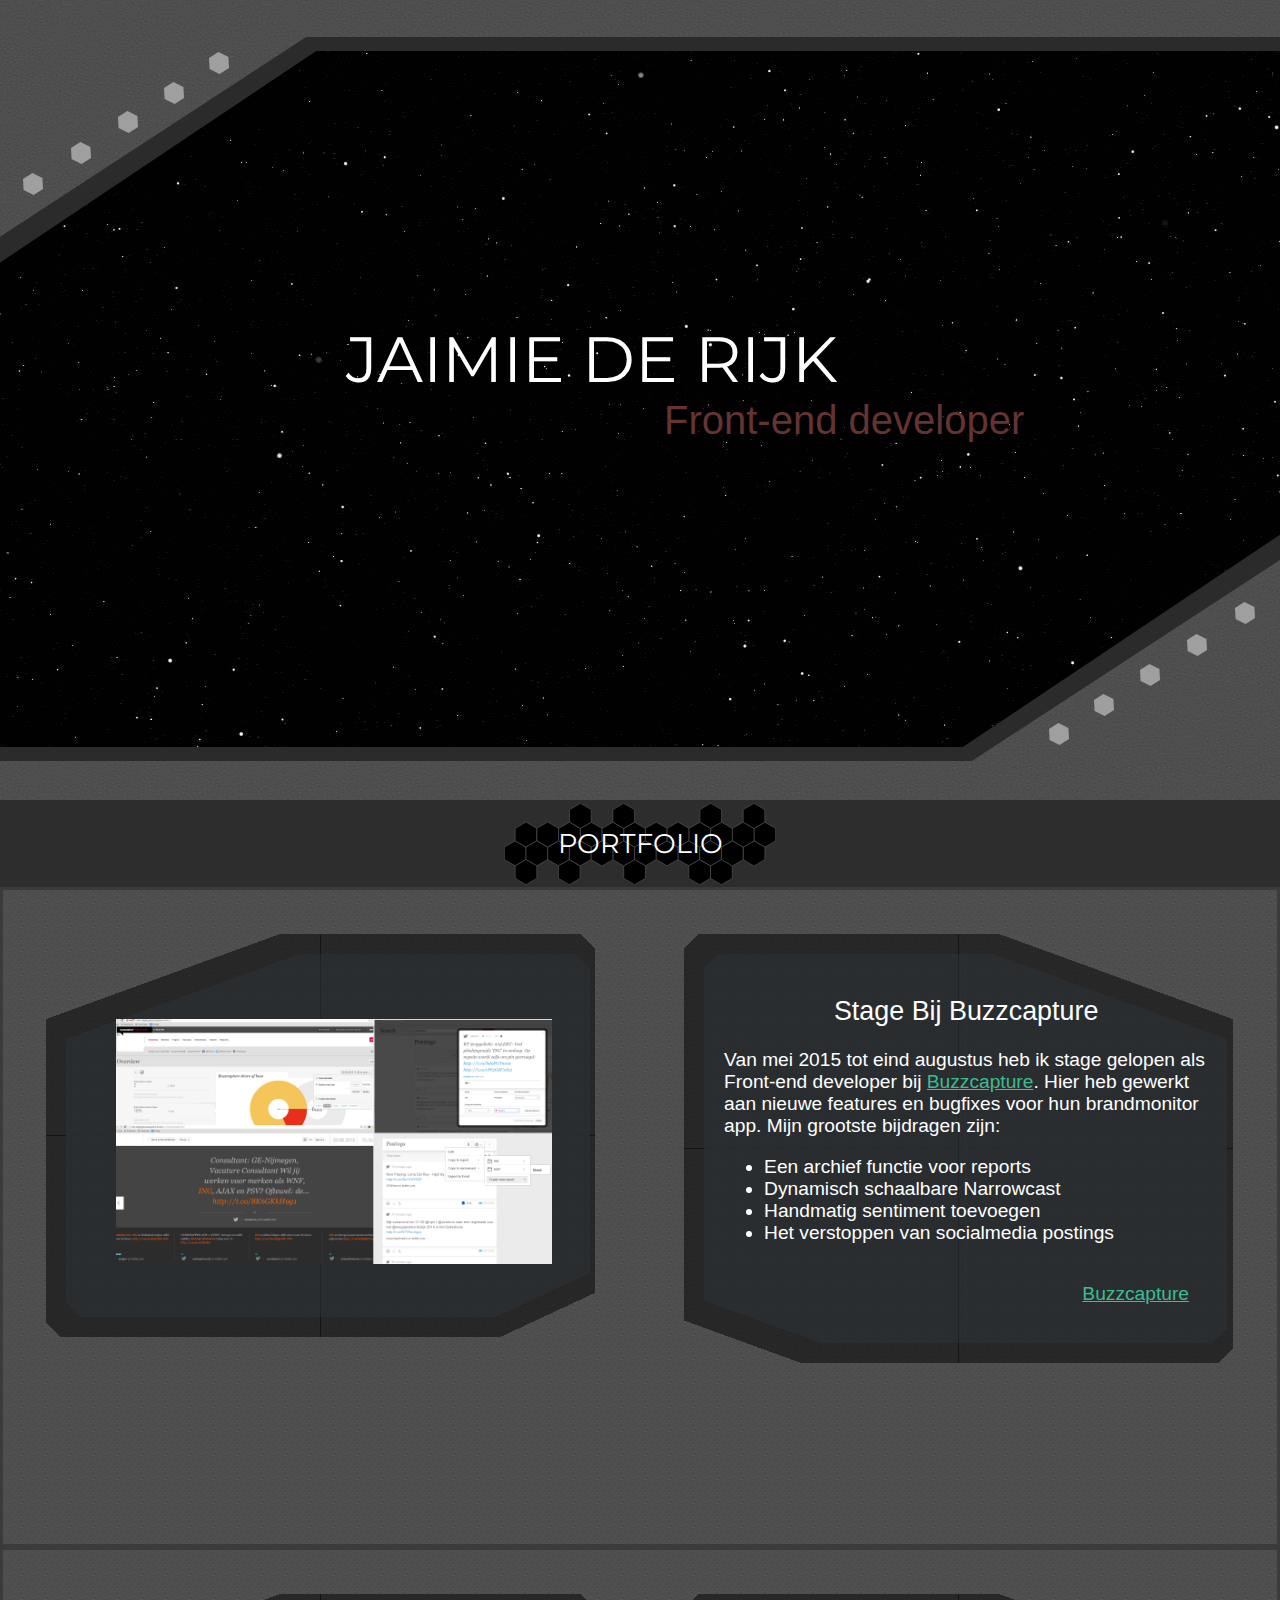
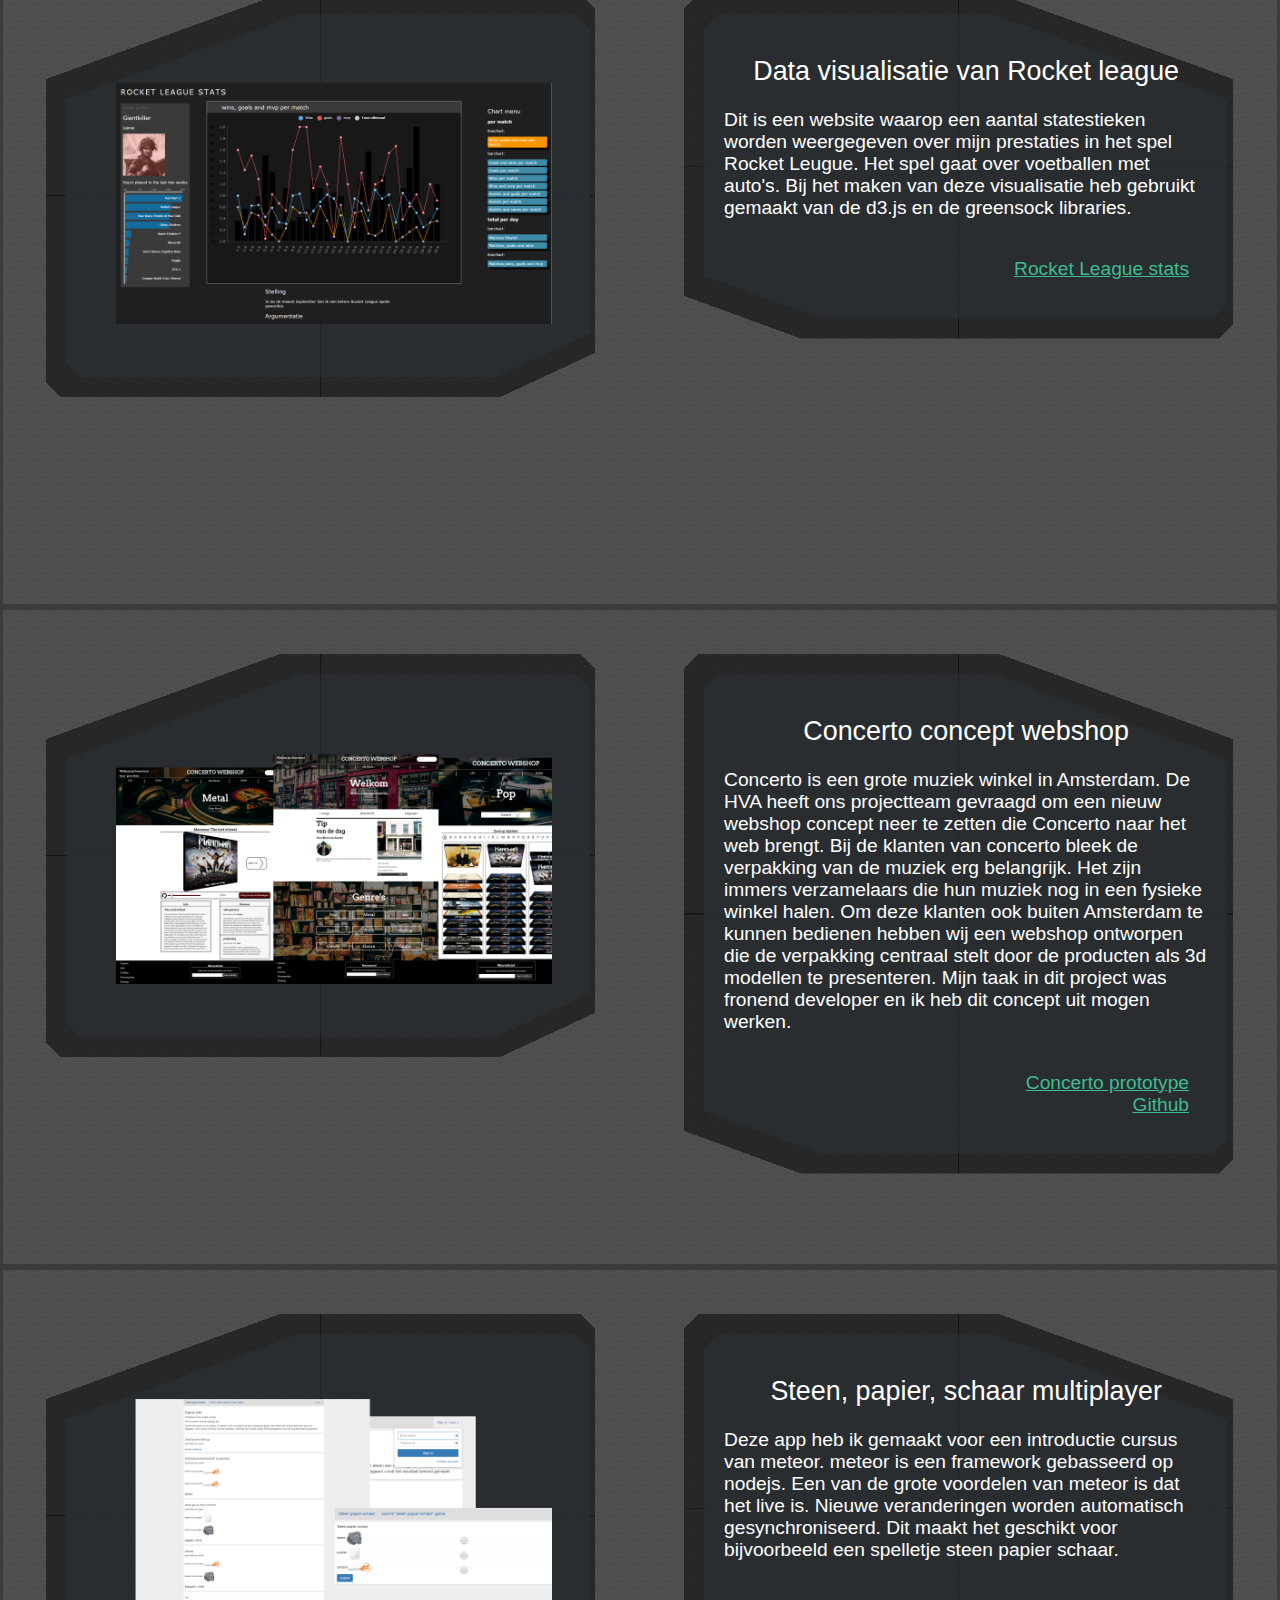
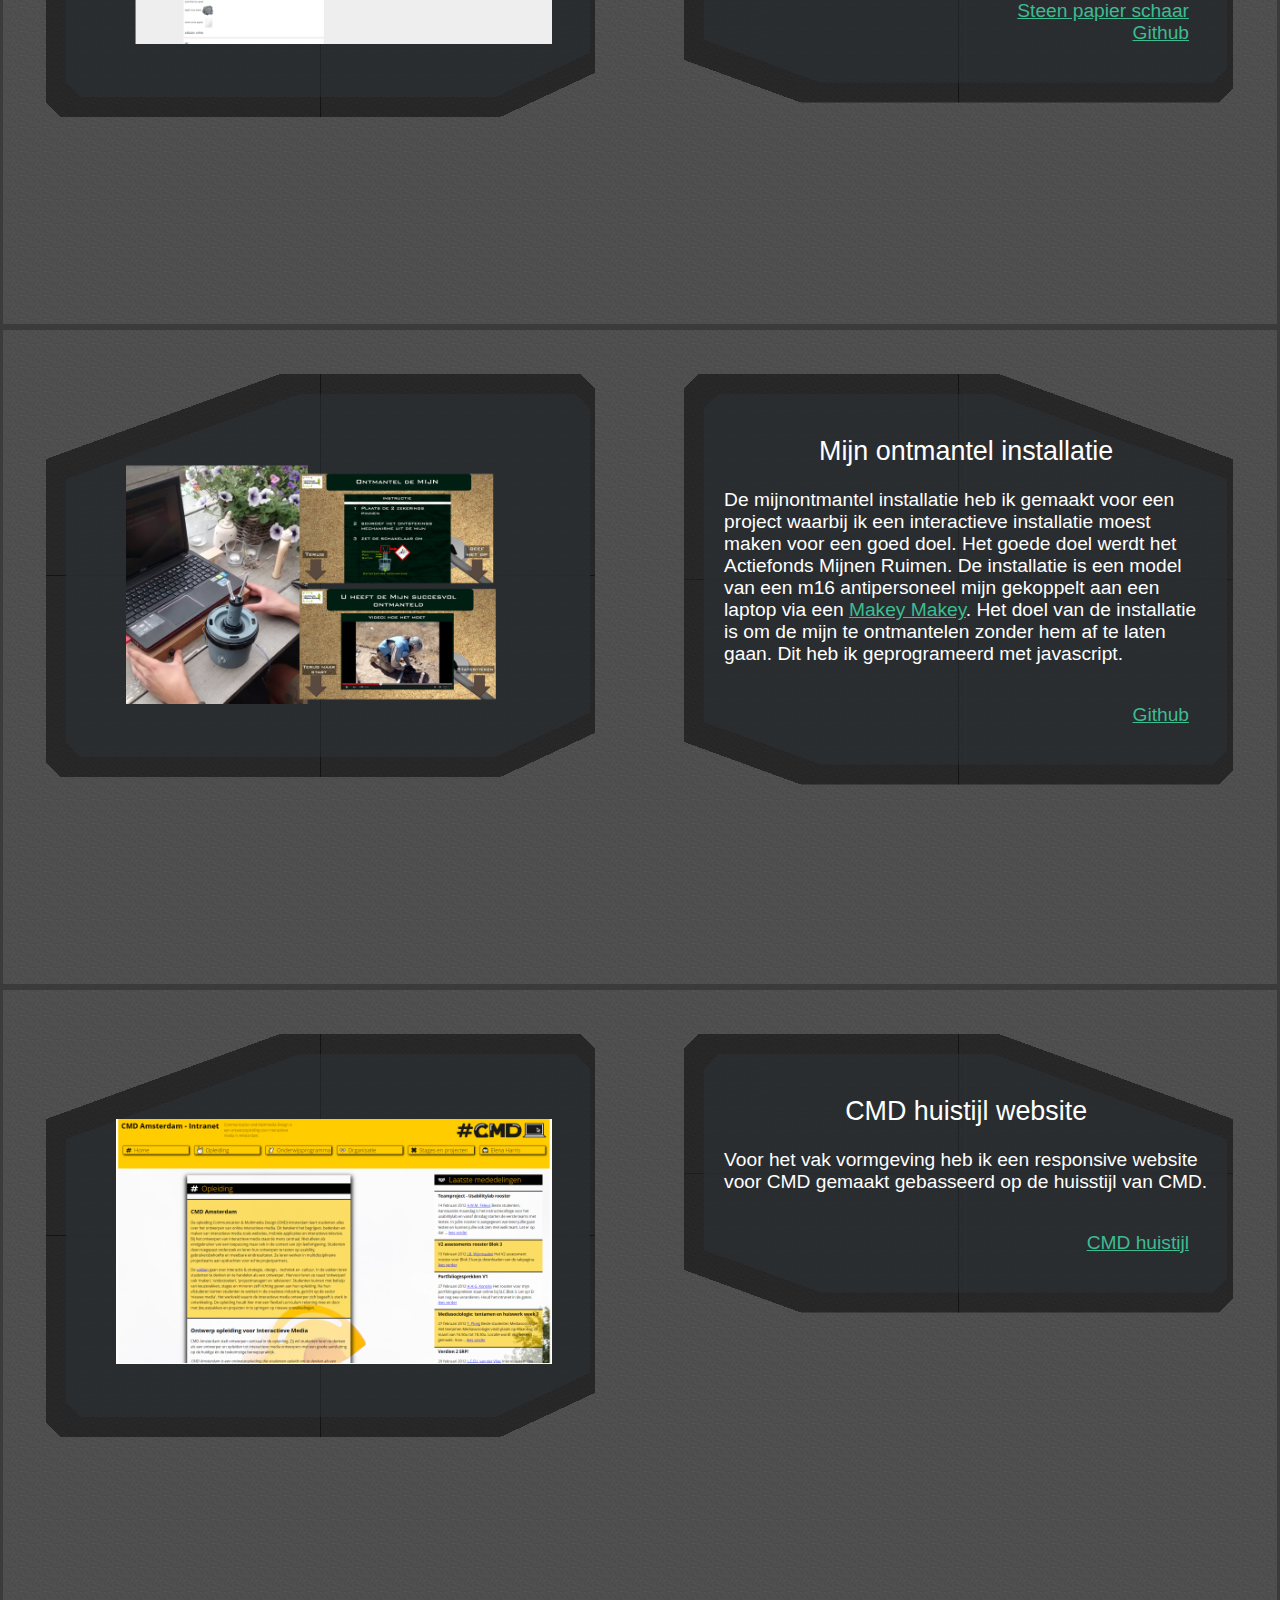
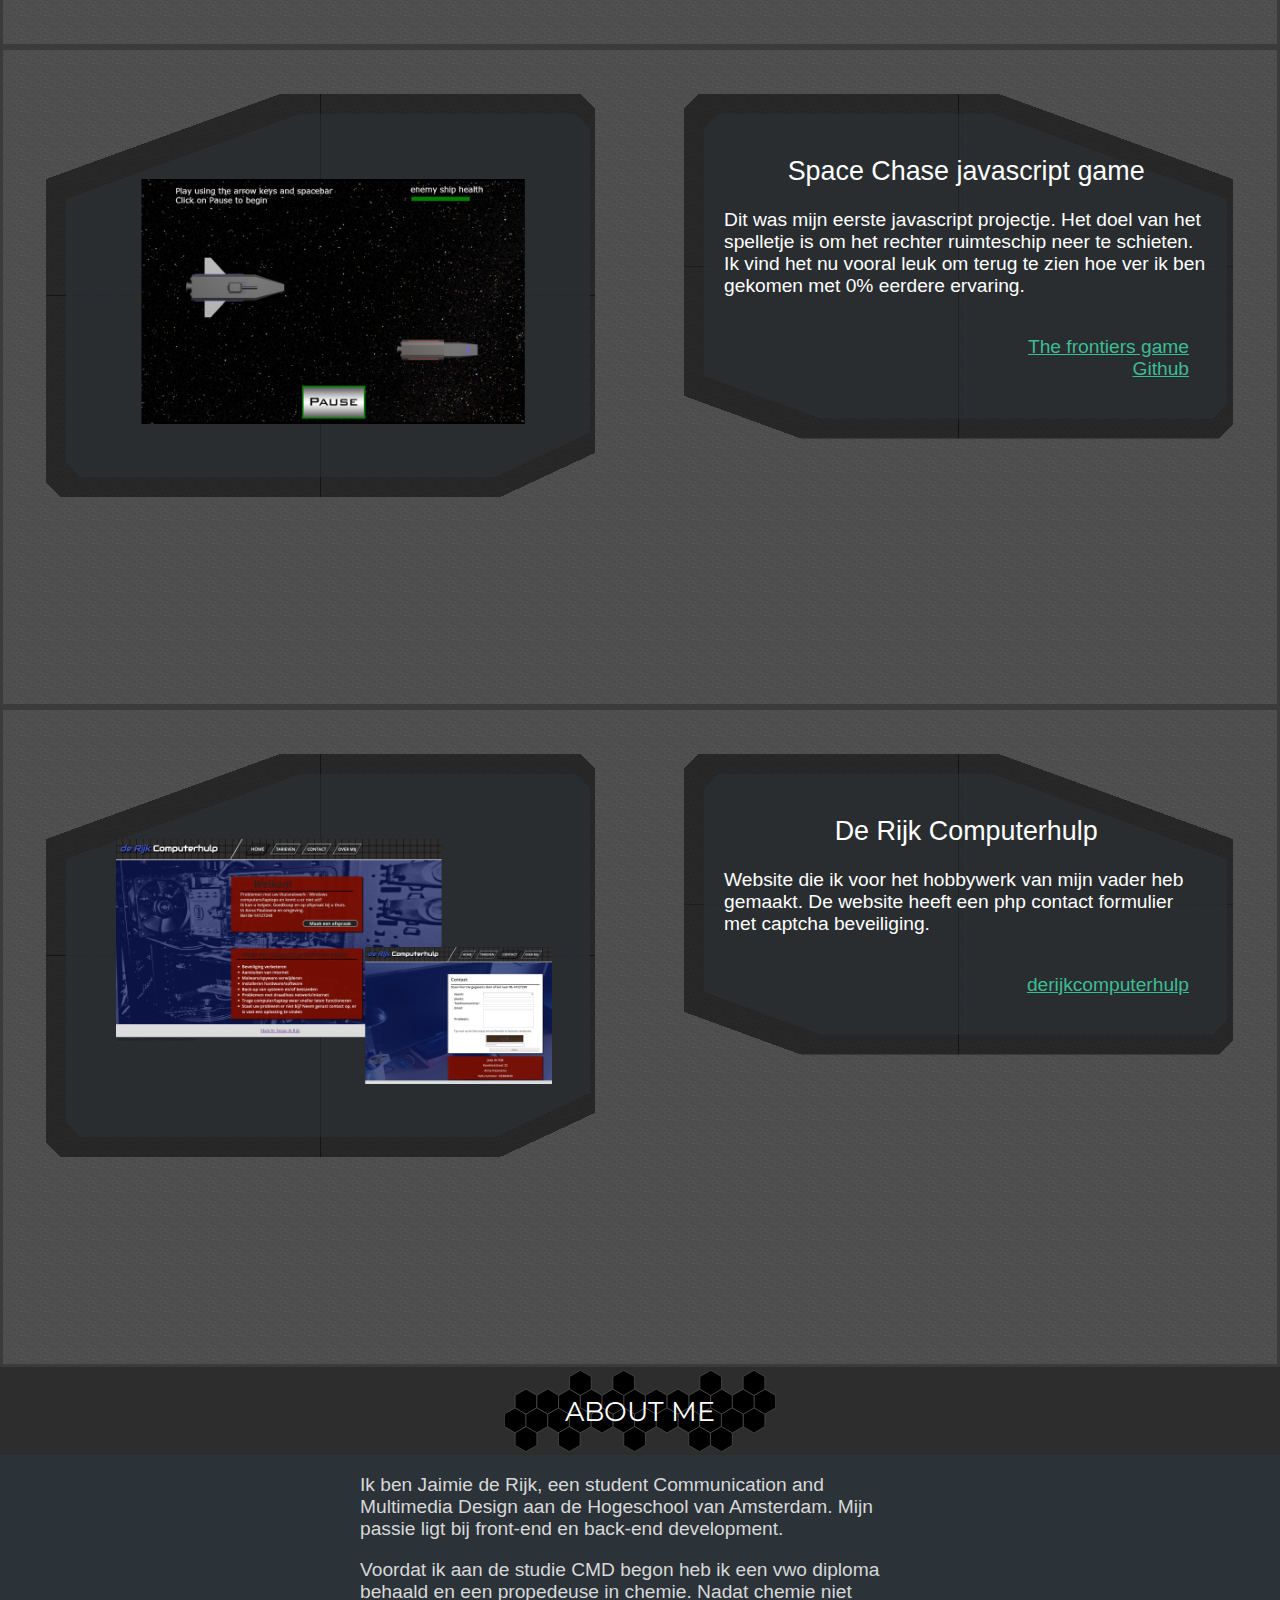
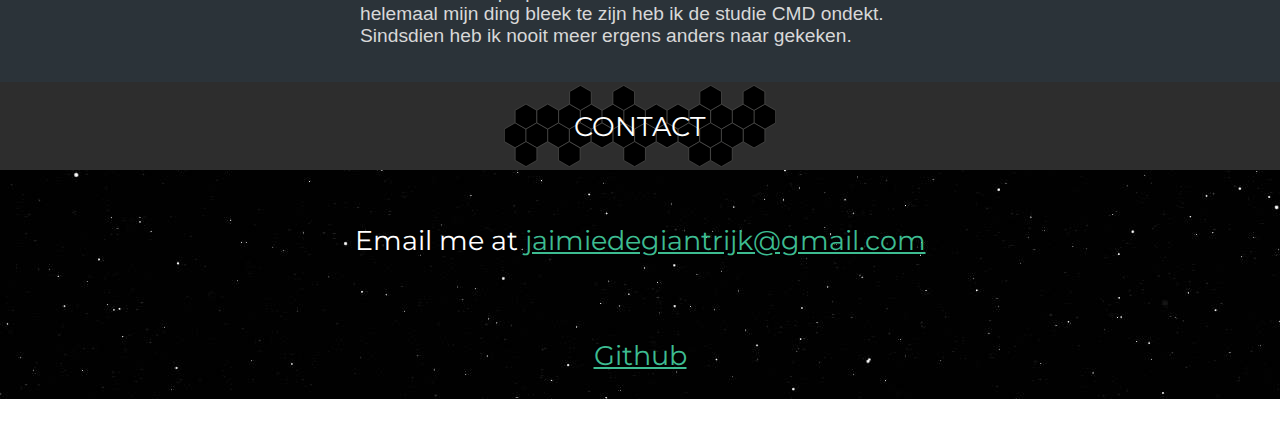
==== index.html @ 32edd690 "old stuff basis for new" ====
<!DOCTYPE html>
<html>
    <head>
        <title>Jaimie de Rijk</title>
        <meta charset="utf-8" />
        <meta name="description" content="portefolio" />
        <meta name="author" content="Jaimie de Rijk" />
        <meta name="keywords" content="portefolio, jaimie, Anna Paulowna" />
        <meta name="viewport" content="width=device-width, initial-scale=1">
        <link rel="shortcut icon" type="image/x-icon" href="images/favicon.ico">
        <link href="css/styleport.css" media="screen" rel="stylesheet" type="text/css" />
        <link rel="stylesheet" href="css/animate.min.css">
        <link href='http://fonts.googleapis.com/css?family=Montserrat:700' rel='stylesheet' type='text/css'>
    </head>

    <body>
        <main>
            <header id="nameheader">
                <div class="backgroundspace"></div>
                <nav></nav>
                <section class="animated bounceInLeft">
                    <h1 >Jaimie de Rijk</h1>
                    <h2 >Front-end developer</h2>
                </section>
                <div id="topheader">
                </div>
                <div id="bottemheader">
                </div>               
            </header>
                <section class="portfolio">
                <header><h2>PORTFOLIO</h2></header>            
                <div id="portfoliobody">
                <section>
                    <div class="imgholder">
                        <div class="img">
                            <!-- <img class="expandicon" src="images/expand.svg"> -->
                            <a href="http://www.derijkcomputerhulp.nl/buzzcapture/"><img src="images/buzzcapture.png"></a>
                        </div>
                    </div>
                    <article class="textholder">
                        <div class="projecttext">
                            <h2>Stage Bij Buzzcapture</h2>
                            <p>Van mei 2015 tot eind augustus heb ik stage gelopen als Front-end developer bij <a href="https://http://www.buzzcapture.com/en/">Buzzcapture</a>. Hier heb gewerkt aan nieuwe features en bugfixes voor hun brandmonitor app. Mijn grootste bijdragen zijn:
                            <ul>
                                <li>Een archief functie voor reports </li>
                                <li>Dynamisch schaalbare Narrowcast</li>
                                <li>Handmatig sentiment toevoegen</li>
                                <li>Het verstoppen van socialmedia postings</li>
                            </ul>                            
                            </p>
                            <div>
                            <!-- <a href="http://www.derijkcomputerhulp.nl/buzzcapture/">Concerto prototype</a></br> -->
                            <a href="https://www.buzzcapture.com/en/">Buzzcapture</a>
                            </div>
                        </div>
                    </article>
                </section>
                <section>
                    <div class="imgholder">
                        <div class="img">
                            <!-- <img class="expandicon" src="images/expand.svg"> -->
                            <a href="http://www.jaimiederijk.nl/rocketleaguestats/"><img src="images/datavis.png"></a>
                        </div>
                    </div>
                    <article class="textholder">
                        <div class="projecttext">
                            <h2>Data visualisatie van Rocket league</h2>
                            <p>Dit is een website waarop een aantal statestieken worden weergegeven over mijn prestaties in het spel Rocket Leugue. Het spel gaat over voetballen met auto's. Bij het maken van deze visualisatie heb gebruikt gemaakt van de d3.js en de greensock libraries.
                            </p>
                            <div>
                            <!-- <a href="http://www.derijkcomputerhulp.nl/buzzcapture/">Concerto prototype</a></br> -->
                            <a href="http://www.jaimiederijk.nl/rocketleaguestats/">Rocket League stats</a>
                            </div>
                        </div>
                    </article>
                </section>
                <section>
                    <div class="imgholder">
                        <div class="img">
                            <!-- <img class="expandicon" src="images/expand.svg"> -->
                            <a href="http://www.derijkcomputerhulp.nl/concerto/"><img src="images/concertodrie.png"></a>
                        </div>
                    </div>
                    <article class="textholder">
                        <div class="projecttext">
                            <h2>Concerto concept webshop</h2>
                            <p>Concerto is een grote muziek winkel in Amsterdam. De HVA heeft ons projectteam gevraagd om een nieuw webshop concept neer te zetten die Concerto naar het web brengt. Bij de klanten van concerto bleek de verpakking van de muziek erg belangrijk. Het zijn immers verzamelaars die hun muziek nog in een fysieke winkel halen. Om deze klanten ook buiten Amsterdam te kunnen bedienen hebben wij een webshop ontworpen die de verpakking centraal stelt door de producten als 3d modellen te presenteren. Mijn taak in dit project was fronend developer en ik heb dit concept uit mogen werken.                               
                            </p>
                            <div>
                            <a href="http://www.derijkcomputerhulp.nl/concerto/">Concerto prototype</a></br>
                            <a href="https://github.com/jaimiederijk/Concerto-concept-webshop">Github</a>
                            </div>
                        </div>
                    </article>                
                </section>
                <section>
                    <div class="imgholder">
                        <div class="img">
                    <!-- <img src="images/expand.svg"> -->
                            <a href="http://spsnieuw.meteor.com"><img src="images/meteor.png"></a>
                        </div>
                    </div>
                    <!-- <h2 class="animated fadeOutDown">Steen, papier, schaar multiplayer </h2> -->
                    <article class="textholder">
                        <div class="projecttext">
                            <h2>Steen, papier, schaar multiplayer </h2>
                            <p>Deze app heb ik gemaakt voor een introductie cursus van meteor. meteor is een framework gebasseerd op nodejs. Een van de grote voordelen van meteor is dat het live is. Nieuwe veranderingen worden automatisch gesynchroniseerd. Dit maakt het geschikt voor bijvoorbeeld een spelletje steen papier schaar.  </p>
                            <div>
                            <a href="http://spsnieuw.meteor.com">Steen papier schaar</a></br>
                            <a href="https://github.com/jaimiederijk/spsnieuw">Github</a>
                            </div>
                        </div>
                    </article>               
                </section>
                <section>
                    <div class="imgholder">
                        <div class="img">
                    <!-- <img src="images/expand.svg"> -->
                    <img src="images/mijnontmantel.png">
                    <!-- <h2 class="animated fadeOutDown">Mijn ontmantel installatie </h2> -->
                       </div>
                    </div>
                    <article class="textholder">
                        <div class="projecttext">
                            <h2>Mijn ontmantel installatie</h2>
                            <p>De mijnontmantel installatie heb ik gemaakt voor een project waarbij ik een interactieve installatie moest maken voor een goed doel. Het goede doel werdt het Actiefonds Mijnen Ruimen. De installatie is een model van een m16 antipersoneel mijn gekoppelt aan een laptop via een <a href="http://makeymakey.com/">Makey Makey</a>. Het doel van de installatie is om de mijn te ontmantelen zonder hem af te laten gaan. Dit heb ik geprogrameerd met javascript.</p>
                            <div>
                            <a href="https://github.com/jaimiederijk/Mine-dismantle-interactive-installation">Github</a>
                            </div>
                        </div>                       
                    </article>                
                </section>
                <section>
                    <div class="imgholder">
                        <div class="img">
                    <!-- <img src="images/expand.svg"> -->
                    <a href="http://www.jaimiederijk.nl/cmd/artikel.html"><img src="images/cmdvormgeving2.png"></a>
                       </div>
                    </div>
                    <!-- <h2 class="animated fadeOutDown">CMD huistijl website  </h2> -->
                    <article class="textholder">
                        <div class="projecttext">
                            <h2>CMD huistijl website</h2>
                            <p>Voor het vak vormgeving heb ik een responsive website voor CMD gemaakt gebasseerd op de huisstijl van CMD.</p>
                            <div>
                            <a href="http://www.jaimiederijk.nl/cmd/artikel.html">CMD huistijl</a>
                            </div>
                        </div>
                        
                    </article>
                </section>            
                <section>
                    <div class="imgholder">
                        <div class="img">
                    <!-- <img src="images/expand.svg"> -->
                     <a href="http://www.jaimiederijk.nl/thefrontier/thefrontiers.html"><img src="images/spacechaser2.png"></a>
                       </div>
                    </div>
                    <!-- <h2 class="animated fadeOutDown">Space Chase javascript game </h2> -->
                    <article class="textholder">
                        <div class="projecttext">
                            <h2>Space Chase javascript game</h2>
                            <p>Dit was mijn eerste javascript projectje. Het doel van het spelletje is om het rechter ruimteschip neer te schieten. Ik vind het nu vooral leuk om terug te zien hoe ver ik ben gekomen met 0% eerdere ervaring. </p>
                            <div>
                            <a href="http://www.jaimiederijk.nl/thefrontier/thefrontiers.html">The frontiers game</a></br>
                            <a href="https://github.com/jaimiederijk/thefrontiersgame">Github</a>
                            </div>
                        </div>
                        
                    </article>
                </section>
                <section>
                    <div class="imgholder">
                        <div class="img">
                    <!-- <img src="images/expand.svg"> -->
                    <a href="http://www.derijkcomputerhulp.nl/"><img src="images/derijkcomputerhulp.png"></a>
                       </div>
                    </div>
                    <!-- <h2 class="animated fadeOutDown">De Rijk Computerhulp</h2> -->
                    <article class="textholder">
                        <div class="projecttext">
                            <h2>De Rijk Computerhulp</h2>
                            <p>Website die ik voor het hobbywerk van mijn vader heb gemaakt. De website heeft een php contact formulier met captcha beveiliging.  </p>
                            <div>
                            <a href="http://www.derijkcomputerhulp.nl/">derijkcomputerhulp</a>
                            </div>
                        </div>
                        
                       
                        
                    </article>
                </section>
        <!--            <section>
                    <a href="#"><img src="images/gamemaker.png"></a>
                    <article>
                        <h2 class="animated fadeOutDown">Gamemaker Monkey platformer  </h2>
                        <p>Voor een korte cursus gamedesign hebben wij een platformgame gemaakt met gamemaker. De game gaat over een aapje dat een boom in moet klimmen om te ontsnappen aan de kettingzaag en de doelzoekende kogels. Het aapje springt hierbij van tak naar tak om boven in de boom naar de volgende boom te springen. De doelgroep van de game is jonge kinderen.</p>
                        
                    </article>
                </section> -->
            </div>
            </section>
            
 <!--            <section class="skills">
                <header><h2 class="animated">Front-end skills</h2></header>
                <section>
    
                    <div class="skillhexagon">
                        <svg version="1.1" id="Laag_1" xmlns="http://www.w3.org/2000/svg" xmlns:xlink="http://www.w3.org/1999/xlink" x="0px" y="0px"
                         width="408.691px" height="471.734px" viewBox="0 0 408.691 471.734" enable-background="new 0 0 408.691 471.734"
                         xml:space="preserve">
                        <polygon fill="#FFFFFF" stroke="#FFFFFF" stroke-width="4" stroke-miterlimit="10" points="406.536,352.782 204.191,469.424 
                            2.001,352.512 2.156,118.955 204.5,2.31 406.69,119.223 "/>
                        </svg>
                        <div>
                            <p>HTML</p>
                        </div>
                    </div>
                    <div class="skillhexagon">
                            <svg version="1.1" id="Laag_1" xmlns="http://www.w3.org/2000/svg" xmlns:xlink="http://www.w3.org/1999/xlink" x="0px" y="0px"
                             width="408.691px" height="471.734px" viewBox="0 0 408.691 471.734" enable-background="new 0 0 408.691 471.734"
                             xml:space="preserve">
                        <polygon fill="#FFFFFF" stroke="#FFFFFF" stroke-width="4" stroke-miterlimit="10" points="406.536,352.782 204.191,469.424 
                            2.001,352.512 2.156,118.955 204.5,2.31 406.69,119.223 "/>
                        </svg>
                        <div><p>CSS</p></div>
                    </div>
                    <div class="skillhexagon">
                        
                        <svg version="1.1" id="Laag_1" xmlns="http://www.w3.org/2000/svg" xmlns:xlink="http://www.w3.org/1999/xlink" x="0px" y="0px"
                         width="408.691px" height="471.734px" viewBox="0 0 408.691 471.734" enable-background="new 0 0 408.691 471.734"
                         xml:space="preserve">
                        <polygon fill="#FFFFFF" stroke="#FFFFFF" stroke-width="4" stroke-miterlimit="10" points="406.536,352.782 204.191,469.424 
                            2.001,352.512 2.156,118.955 204.5,2.31 406.69,119.223 "/>
                        </svg>
                        <div><p>Javascript</p></div>
                                          
                    </div>
                    <div class="skillhexagon">
                        <svg version="1.1" id="Laag_1" xmlns="http://www.w3.org/2000/svg" xmlns:xlink="http://www.w3.org/1999/xlink" x="0px" y="0px"
                            width="408.691px" height="471.734px" viewBox="0 0 408.691 471.734" enable-background="new 0 0 408.691 471.734"
                             xml:space="preserve">
                        <polygon fill="#FFFFFF" stroke="#FFFFFF" stroke-width="4" stroke-miterlimit="10" points="406.536,352.782 204.191,469.424 
                            2.001,352.512 2.156,118.955 204.5,2.31 406.69,119.223 "/>
                        </svg>
                        <div><p>Node.js</p></div>
                    </div>
                    <div class="skillhexagon">
                        <svg version="1.1" id="Laag_1" xmlns="http://www.w3.org/2000/svg" xmlns:xlink="http://www.w3.org/1999/xlink" x="0px" y="0px"
                             width="408.691px" height="471.734px" viewBox="0 0 408.691 471.734" enable-background="new 0 0 408.691 471.734"
                             xml:space="preserve">
                        <polygon fill="#FFFFFF" stroke="#FFFFFF" stroke-width="4" stroke-miterlimit="10" points="406.536,352.782 204.191,469.424 
                            2.001,352.512 2.156,118.955 204.5,2.31 406.69,119.223 "/>
                        </svg>
                        <div><p>Meteor</p></div>
                    </div>
                    <div class="skillhexagon">
                        <svg version="1.1" id="Laag_1" xmlns="http://www.w3.org/2000/svg" xmlns:xlink="http://www.w3.org/1999/xlink" x="0px" y="0px"
                             width="408.691px" height="471.734px" viewBox="0 0 408.691 471.734" enable-background="new 0 0 408.691 471.734"
                             xml:space="preserve">
                        <polygon fill="#FFFFFF" stroke="#FFFFFF" stroke-width="4" stroke-miterlimit="10" points="406.536,352.782 204.191,469.424 
                            2.001,352.512 2.156,118.955 204.5,2.31 406.69,119.223 "/>
                        </svg>
                        <div><p>PHP</p></div>
                    </div>
                </section> -->
<!-- 
            </section> -->

            <section class="aboutme">
                <header><h2>About me</h2></header>
                <article><p>Ik ben Jaimie de Rijk, een student Communication and Multimedia Design aan de Hogeschool van Amsterdam. Mijn passie ligt bij front-end en back-end development.  </p>
                    <p>Voordat ik aan de studie CMD begon heb ik een vwo diploma behaald en een propedeuse in chemie. Nadat chemie niet helemaal mijn ding bleek te zijn heb ik de studie CMD ondekt. Sindsdien heb ik nooit meer ergens anders naar gekeken.  </p></article>
            </section>
            <footer>
                <header><h2>Contact</h2></header>
                <p>Email me at <a href="mailto:jaimiedegiantrijk@gmail.com">jaimiedegiantrijk@gmail.com</a></p>
                <p><a href="https://github.com/jaimiederijk">Github</a></p>
            </footer>
            
        </main>
        <script type="text/javascript" src="javascript/javascript.js"></script>     
    </body>
</html>
---- css/styleport.css ----
@-webkit-keyframes animatedBackground {
	from {
		background-position: 0 0;
	}
	to { 
		background-position: 100% 0;
	}
}
@-moz-keyframes animatedBackground {
	from {
		background-position: 0 0;
	}
	to { 
		background-position: 100% 0;
	}
}
@keyframes animatedBackground {
	from {
		background-position: 0 0;
	}
	to { 
		background-position: 100% 0;
	}
}
.backgroundspace {
	width: 100%; 
	height: 800px; 
	background-image: url("../images/space3.jpg");
	background-position: 0px 0px;
	background-repeat: repeat-x;
	transition:1s;
    -webkit-animation-name: animatedBackground;
    -moz-animation-name: animatedBackground;
    animation-name: animatedBackground;
	-webkit-animation-duration: 50s;
	-moz-animation-duration: 50s;
	animation-duration: 50s;
	-webkit-animation-timing-function: linear;
	-moz-animation-timing-function: linear;
	-animation-timing-function: linear;
	-webkit-animation-iteration-count: infinite;
	-moz-animation-iteration-count: infinite;
	-animation-iteration-count: infinite;
}
.about .backgroundspace {
	height: 300px;
}
#topheader , #bottemheader {	
	position: absolute;
    height: 349px;
    width: 500%;
    background-repeat: no-repeat;
}
#topheader {
	background-image: url("../images/backgroundheaderwall.png");
 	top: 0;
}
#bottemheader {
	background-image: url("../images/backgroundbottemwall.png");
}
header {
	overflow: hidden;
	position: relative;
}
body {
/*	background-image: url("../images/hexagon2.svg");
	background-size: 50px ;
	background-color: #746D6D;	*/
	margin: 0;
	font-family: "Helvetica Neue",Helvetica,Arial,sans-serif;
	max-width: 2560px;
}
body>section {
	
}
header h1, h2{
	font-family: "Helvetica Neue" ,Helvetica,Ariel,sans-serif;
	font-weight: normal;
	font-size: 2.6em;
}
header section {
	position: absolute;
	
	left: 45%;
	top: 40%;
}
header h1 {
	
	color: rgb(255,255,255);
	
	font-family: 'Montserrat', sans-serif;
	font-size: 4em;
	margin:0 auto;
	margin-left: -3.6em;
	text-transform: uppercase;

}

 header section h2 {
	
	display: block;
	
	font-size: 2.5em;
	margin-top: 0;
	margin-left: 2.2em;
	
	color: rgb(100, 51, 51);


}
section header,footer header {
	/*background-image: url("../images/hexagon2.svg");*/
	background-position: 0% 15%;
	background-size: 8em ;
	background-color: rgb(45, 45, 45);
}
section header h2,footer h2{
	text-align: center;
	font-family: 'Montserrat', sans-serif;
	text-transform: uppercase;
	color: rgb(255,255,255);

	background-image: url("../images/hexagon4.svg");
	background-size: 10em ;
	background-position: center;
	background-repeat: no-repeat;
	margin: 0 auto;
	padding: 1em;

}

.skills {
	clear: both;
	background-color: #2b3339;
	max-height: 1000px;
    transition: max-height 1s ease-in;
	
}
.skills div {
	
}
.skills div img{
	width: 90%;
	margin: 5%;
}
.skills div svg{

}
.skills section {
	position: relative;
}
.skills section div p {
	position: relative;
	top: -50%;
	margin: 0;
	text-align: center;
	font-size: 2em;
	color: white;
	text-shadow: 2px 2px 2px #000000;
	/*margin-top: -0.75em;*/	

}
.skills section p:nth-of-type(1) {
	/*margin-left: -43.5px;*/
}
.skills section p:nth-of-type(2) {
	/*margin-left: -32.89px;*/
}
.skills section p:nth-of-type(3) {
	/*margin-left: -72.02px;*/
}
.skills section p:nth-of-type(4) {
	/*margin-left: -54.25px;*/
}
.skills section p:nth-of-type(5) {
	/*margin-left: -49.797px;*/
}
.skills section p:nth-of-type(6) {
	/*margin-left: -32.8985px;*/
}
.skillhexagon {
	text-align: center;
	position: relative;
	
	width: 16.66666%;
	min-width: 10em;
	margin: 0em auto;
	float: left;
	background-color: #2b3339;
/*	background-image: url("../images/hexagon.svg");
	background-size: 100%;
	background-repeat: no-repeat;*/
}
.skillhexagon svg {
	width: 90%;
	margin: 5%;
	height: 100%;
	transition:1s;
	margin-top: 2em ;
	margin-bottom: 2em;
}
.skillhexagon svg polygon {
	
	transition: fill 2s ease;
}
.skillhexagon div {
	width: 100%;
	position: absolute;
	top: 45%;

	text-align: center;
}
.skillhexpause {
	font-size: 2em;
	font-family: 'Montserrat', sans-serif;
	display: block;
	width: 7em;
	text-align: center;
	
	padding: 1em;
	color: white;
	/*background-color:black;*/
	background-image: url("../images/button.png");
	/*background-position: 0% 15%;*/
	background-size: 100% ;
	background-repeat: no-repeat;
	transition:1s;
}
main {
	background-image: url("../images/space3.jpg");
	

}
#portfoliobody{
	background-image: url("../images/hullbackground.png");
}
.portfolio {
	clear: both;
}
.portfolio .img{
	width: 95%;
    background-color: rgba(8,19,240,0.5);

    padding: 20px;

	background:
        -moz-linear-gradient(45deg,  transparent 10px,  rgba(8,19,240,0.5) 10px),
        -moz-linear-gradient(135deg, transparent 10px,  rgba(8,19,240,0.5) 10px),
        -moz-linear-gradient(225deg, transparent 10px,  rgba(8,19,240,0.5) 10px),
        -moz-linear-gradient(315deg, transparent 10px,  rgba(8,19,240,0.5) 10px);
    background:
        -o-linear-gradient(45deg,  transparent 10px,  rgba(8,19,240,0.5) 10px),
        -o-linear-gradient(135deg, transparent 10px,  rgba(8,19,240,0.5) 10px),
        -o-linear-gradient(225deg, transparent 10px,  rgba(8,19,240,0.5) 10px),
        -o-linear-gradient(315deg, transparent 10px, rgba(8,19,240,0.5) 10px);
    background:
        -webkit-linear-gradient(45deg,  transparent 10px,  rgba(43,51,57,0.5) 10px),
        -webkit-linear-gradient(115deg, transparent 40px,  rgba(43,51,57,0.5) 10px),
        -webkit-linear-gradient(225deg, transparent 10px,  rgba(43,51,57,0.5) 10px),
        -webkit-linear-gradient(290deg, transparent 80px,  rgba(43,51,57,0.5) 10px);

    background-position: 0% 99.6% , 99.7% 99.6%, 99.7% 0%, 0% 0%;
    -moz-background-size: 50% 50%;
    -webkit-background-size: 50% 50%;
    background-size: 50% 50%;
    background-repeat: no-repeat;
    /*background-image: url("../images/plus.png");*/
}
.portfolio .imgholder {
	float: left;
	width: 40%;
	margin: 3.4%;
    background-color: rgba(8,19,240,0.5);
    padding: 20px;

	background:
        -moz-linear-gradient(45deg,  transparent 10px,  rgba(8,19,240,0.5) 10px),
        -moz-linear-gradient(135deg, transparent 10px,  rgba(8,19,240,0.5) 10px),
        -moz-linear-gradient(225deg, transparent 10px,  rgba(8,19,240,0.5) 10px),
        -moz-linear-gradient(315deg, transparent 10px,  rgba(8,19,240,0.5) 10px);
    background:
        -o-linear-gradient(45deg,  transparent 10px,  rgba(8,19,240,0.5) 10px),
        -o-linear-gradient(135deg, transparent 10px,  rgba(8,19,240,0.5) 10px),
        -o-linear-gradient(225deg, transparent 10px,  rgba(8,19,240,0.5) 10px),
        -o-linear-gradient(315deg, transparent 10px, rgba(8,19,240,0.5) 10px);
    background:
        -webkit-linear-gradient(45deg,  transparent 10px,  rgba(0,0,0,0.5) 10px),
        -webkit-linear-gradient(115deg, transparent 40px,  rgba(0,0,0,0.5) 10px),
        -webkit-linear-gradient(225deg, transparent 10px,  rgba(0,0,0,0.5) 10px),
        -webkit-linear-gradient(290deg, transparent 80px,  rgba(0,0,0,0.5) 10px);

    background-position: 0% 99.6% , 99.7% 99.6%, 99.7% 0%, 0% 0%;
    -moz-background-size: 50% 50%;
    -webkit-background-size: 50% 50%;
    background-size: 50% 50%;
    background-repeat: no-repeat;

}
.portfolio img{
	width: 90%;
    margin: 45px 0px 30px 30px;
}
.portfolio .expandicon {
	width: 5%;
}
.portfolio .textholder {
	float: right;
	margin: 3.4%;
		width: 40%;
    background-color: rgba(8,19,240,0.5);
    padding: 20px;

	background:
        -moz-linear-gradient(45deg,  transparent 10px,  rgba(8,19,240,0.5) 10px),
        -moz-linear-gradient(135deg, transparent 10px,  rgba(8,19,240,0.5) 10px),
        -moz-linear-gradient(225deg, transparent 10px,  rgba(8,19,240,0.5) 10px),
        -moz-linear-gradient(315deg, transparent 10px,  rgba(8,19,240,0.5) 10px);
    background:
        -o-linear-gradient(45deg,  transparent 10px,  rgba(8,19,240,0.5) 10px),
        -o-linear-gradient(135deg, transparent 10px,  rgba(8,19,240,0.5) 10px),
        -o-linear-gradient(225deg, transparent 10px,  rgba(8,19,240,0.5) 10px),
        -o-linear-gradient(315deg, transparent 10px, rgba(8,19,240,0.5) 10px);
    background:
        -webkit-linear-gradient(70deg,  transparent 40px,  rgba(0,0,0,0.5) 10px),
        -webkit-linear-gradient(135deg, transparent 10px,  rgba(0,0,0,0.5) 10px),
        -webkit-linear-gradient(250deg, transparent 80px,  rgba(0,0,0,0.5) 10px),
        -webkit-linear-gradient(315deg, transparent 10px,  rgba(0,0,0,0.5) 10px);

    background-position: 0% 99.6% , 99.7% 99.6%, 99.7% 0%, 0% 0%;
    -moz-background-size: 50% 50%;
    -webkit-background-size: 50% 50%;
    background-size: 50% 50%;
    background-repeat: no-repeat;
}
.portfolio .projecttext {
		width: 95%;
    background-color: rgba(8,19,240,0.5);

    padding: 20px;

	background:
        -moz-linear-gradient(45deg,  transparent 10px,  rgba(8,19,240,0.5) 10px),
        -moz-linear-gradient(135deg, transparent 10px,  rgba(8,19,240,0.5) 10px),
        -moz-linear-gradient(225deg, transparent 10px,  rgba(8,19,240,0.5) 10px),
        -moz-linear-gradient(315deg, transparent 10px,  rgba(8,19,240,0.5) 10px);
    background:
        -o-linear-gradient(45deg,  transparent 10px,  rgba(8,19,240,0.5) 10px),
        -o-linear-gradient(135deg, transparent 10px,  rgba(8,19,240,0.5) 10px),
        -o-linear-gradient(225deg, transparent 10px,  rgba(8,19,240,0.5) 10px),
        -o-linear-gradient(315deg, transparent 10px, rgba(8,19,240,0.5) 10px);
    background:
        -webkit-linear-gradient(70deg,  transparent 40px,  rgba(43,51,57,0.5) 10px),
        -webkit-linear-gradient(135deg, transparent 10px,  rgba(43,51,57,0.5) 10px),
        -webkit-linear-gradient(250deg, transparent 80px,  rgba(43,51,57,0.5) 10px),
        -webkit-linear-gradient(315deg, transparent 10px,  rgba(43,51,57,0.5) 10px);

    background-position: 0% 99.6% , 99.7% 99.6%, 99.7% 0%, 0% 0%;
    -moz-background-size: 50% 50%;
    -webkit-background-size: 50% 50%;
    background-size: 50% 50%;
    background-repeat: no-repeat;
}
.portfolio section {
	clear: both;
	height: 660px;
	  box-sizing:border-box;
  -moz-box-sizing:border-box;
  -webkit-box-sizing:border-box;
	position: relative;
	transition:1s;
	border: 3px solid rgb(59, 59, 60);
}
.projecttext div{
	text-align: right;
}
/*.portfolio>section:nth-of-type(2n){
	float: right;
}
.portfolio>section:nth-of-type(1),section section:nth-of-type(4){
	background-color: rgba(184,173,149,0.3);	
}
.portfolio> section:nth-of-type(2),section section:nth-of-type(5){
	background-color: rgba(89,86,96,0.3);	
}
.portfolio> section:nth-of-type(3), section section:nth-of-type(6){
	background-color: rgba(100, 51, 51,0.3);	
}
.portfolio> section img {
	width: 90%;
	margin: 5% 5% 0 5% ;
}
.portfolio>section img:first-of-type {
	position: absolute;
	width: 5%;
	right: 1%;
	top: 1%;
	margin:0 ;
}
.portfolio section > h2 {
	position: absolute;
	top: 25%;
	left: 15%;
	
	padding: 1.5em 0;
	background-image: url("../images/hexagon5.svg");
	/*background-position: 0% 15%;*/
	background-size: 12em ;
	background-repeat: no-repeat;
	background-position: center;
	background-color: rgb(99, 50, 50);
	opacity: 0.9;
	color: rgb(255,255,255);
	text-shadow: 2px 2px 2px rgb(0,0,0);
	width: 70%;
	text-align: center;
	font-family: 'Montserrat', sans-serif;
}*/
.portfolio .growsection {
	width: 100%;
	
}
.portfolio article {
	color: white;
	background-color: #2b3339;
	font-size: 1.2em;
	width: 100%;
	
	

}
.portfolio article div {

	max-width: 35em;
	margin: 0 auto;

}
.portfolio article h2 {
	font-size: 1.4em;
	text-align: center;
}
.portfolio article a{
	/*margin: 1em;*/
	color: #3dbc91;
}
.portfolio article div {
	padding: 1em;
}
.aboutme {
	background-color: #2b3339;
	
	clear: both;
	max-height: 700px;
    transition: max-height 1s ease-in;
}
.aboutme header {
	clear: both;
}
.aboutme article {
	width: 35em;
	margin: 0 auto;
	padding-bottom: 1em;
}
.aboutme article p {
	color: rgb(216,216,216);
	font-size: 1.5em;
}


footer p {
	text-align: center;
	font-size: 1.7em;
	font-family: 'Montserrat', sans-serif;
	padding: 1em;
	color: white;
}
footer a {
	color: #3dbc91;
}
.skillcollapse {	
	max-height: 0;
    transition: max-height 1s ease-out;
    overflow: hidden;
}
.hidden {
	display: none;
}
@media (max-width: 1440px) {

	.portfolio>section {
	 	width: 50%;
	 }
	.skillhexagon {
		width: 33.3333333%;

	}
	.skillhexagon svg {
		width: 60%;
		margin: 0 20%;
	}
	.portfolio section > h2 {
		top: 10%;
		font-size: 1.7em;
	}
	section header h2,footer h2,.skills section div p{
		font-size: 1.7em;
	}
	.aboutme article p,.portfolio article {
		font-size: 1.2em;
	}
}
@media (max-width: 900px) {
	.backgroundspace {
		-webkit-animation-name: none;
	}
	.portfolio>section {
	 	width: 100%;
	 }
	.skillhexagon svg {
		width: 80%;
		margin: 0 10%;
	}
	.portfolio section > h2 {
		top: 15%;

	}
}
@media (max-width: 750px) {
	.skillhexagon svg {
		width: 90%;
		margin: 0 5%;
	}
	.portfolio section > h2 {
		top: 10%;
	}

}
@media (max-width: 600px) {
	.portfolio>section {
	 	width: 100%;
	 }
	 .aboutme article {
	 	width: 90%;
	 }
	.skillhexagon div {
 		top: 40%;
	}
	 footer p {
	 	font-size: 1em;
	 }
	 header section {
	 	
	 	left:5%;
	 }
	 header h1 {
	 	font-size: 3em;
	 	margin: 0;
	 }
	 header section h2 {
	 	font-size: 2em;
	 }
	 .backgroundspace {
	 	height: 400px;
	 }
	 section header h2,footer h2,.skills section div p{
		font-size: 1.5em;
	}
	.aboutme article p,.portfolio article {
		font-size: 1.2em;
	}
}
@media (max-width: 500px) {
	.skillhexagon {
		width: 50%;		
	}
	.aboutme {
		max-height: 1000px;  
	}
}
@media (max-width: 400px) {
	section header h2,footer h2,.skills section div p{
		font-size: 1.2em;
	}
	.aboutme article p,.portfolio article {
		font-size: 1em;
	}
}
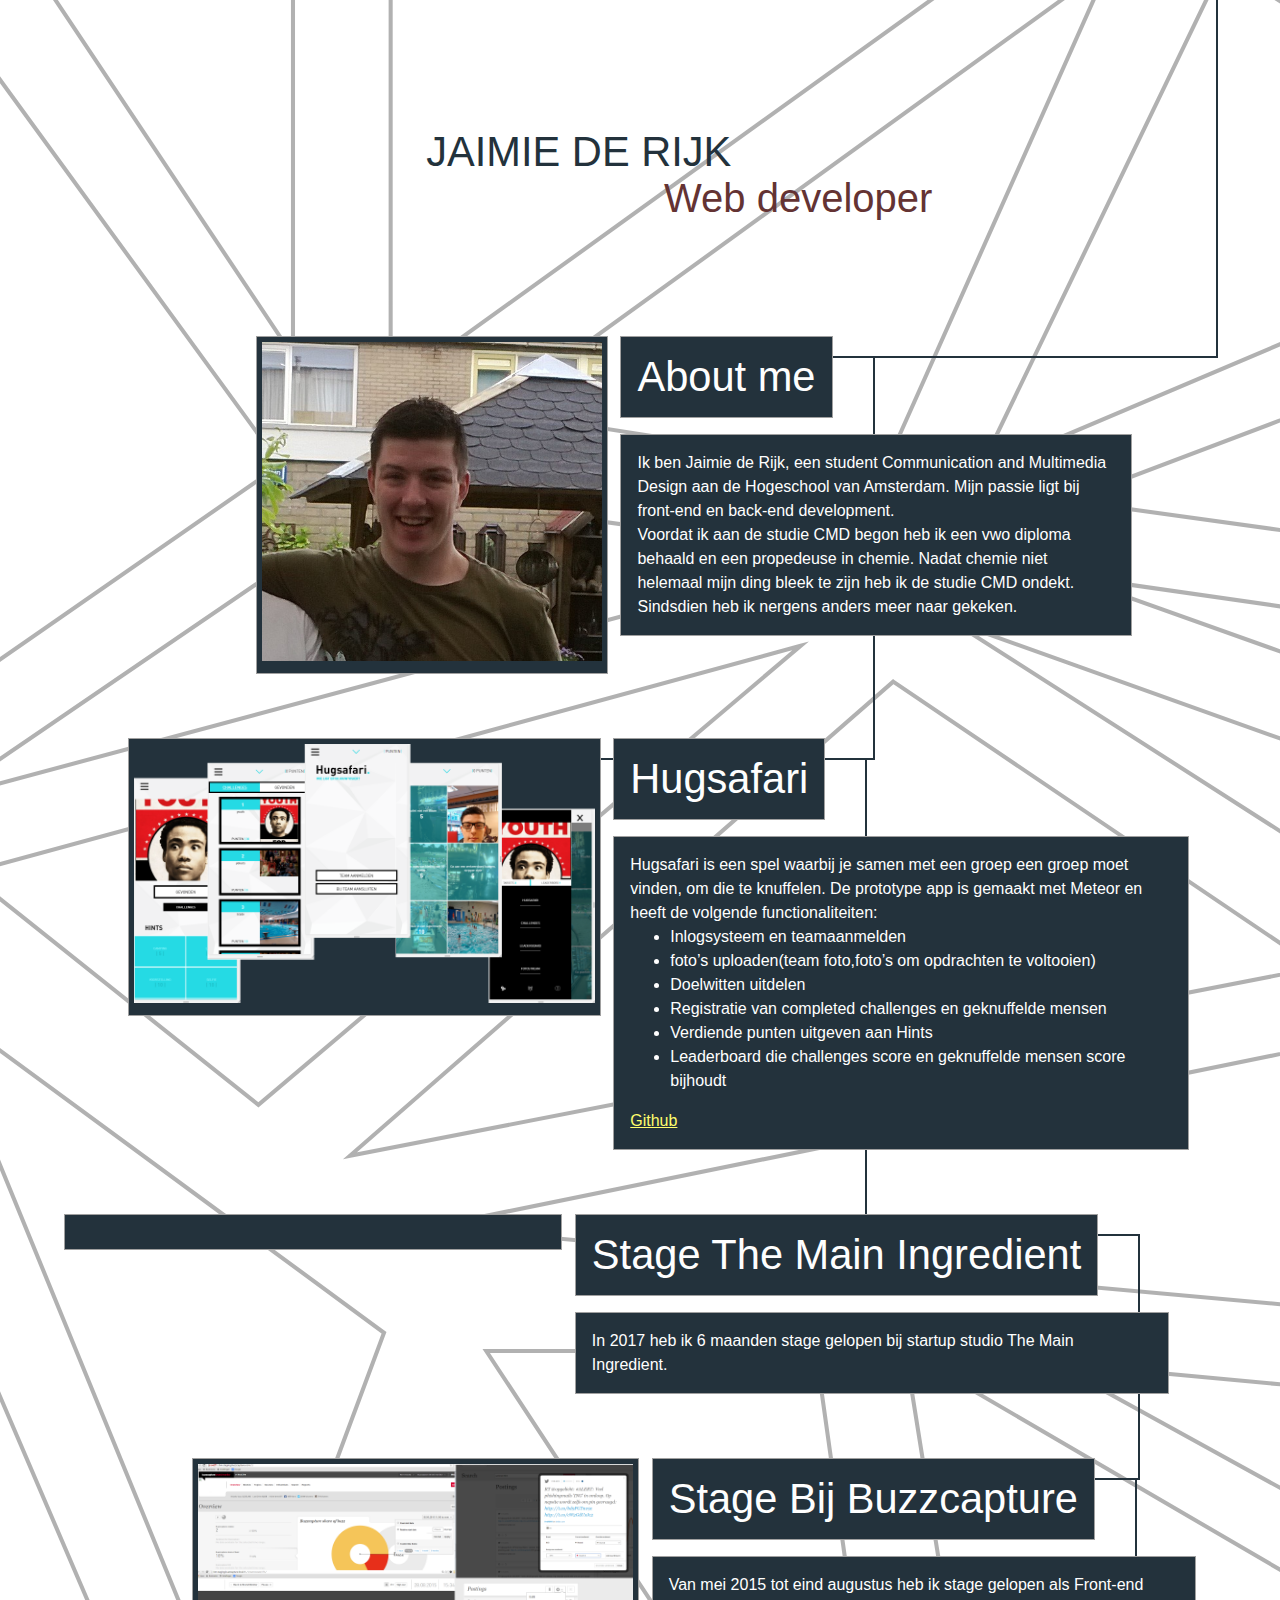
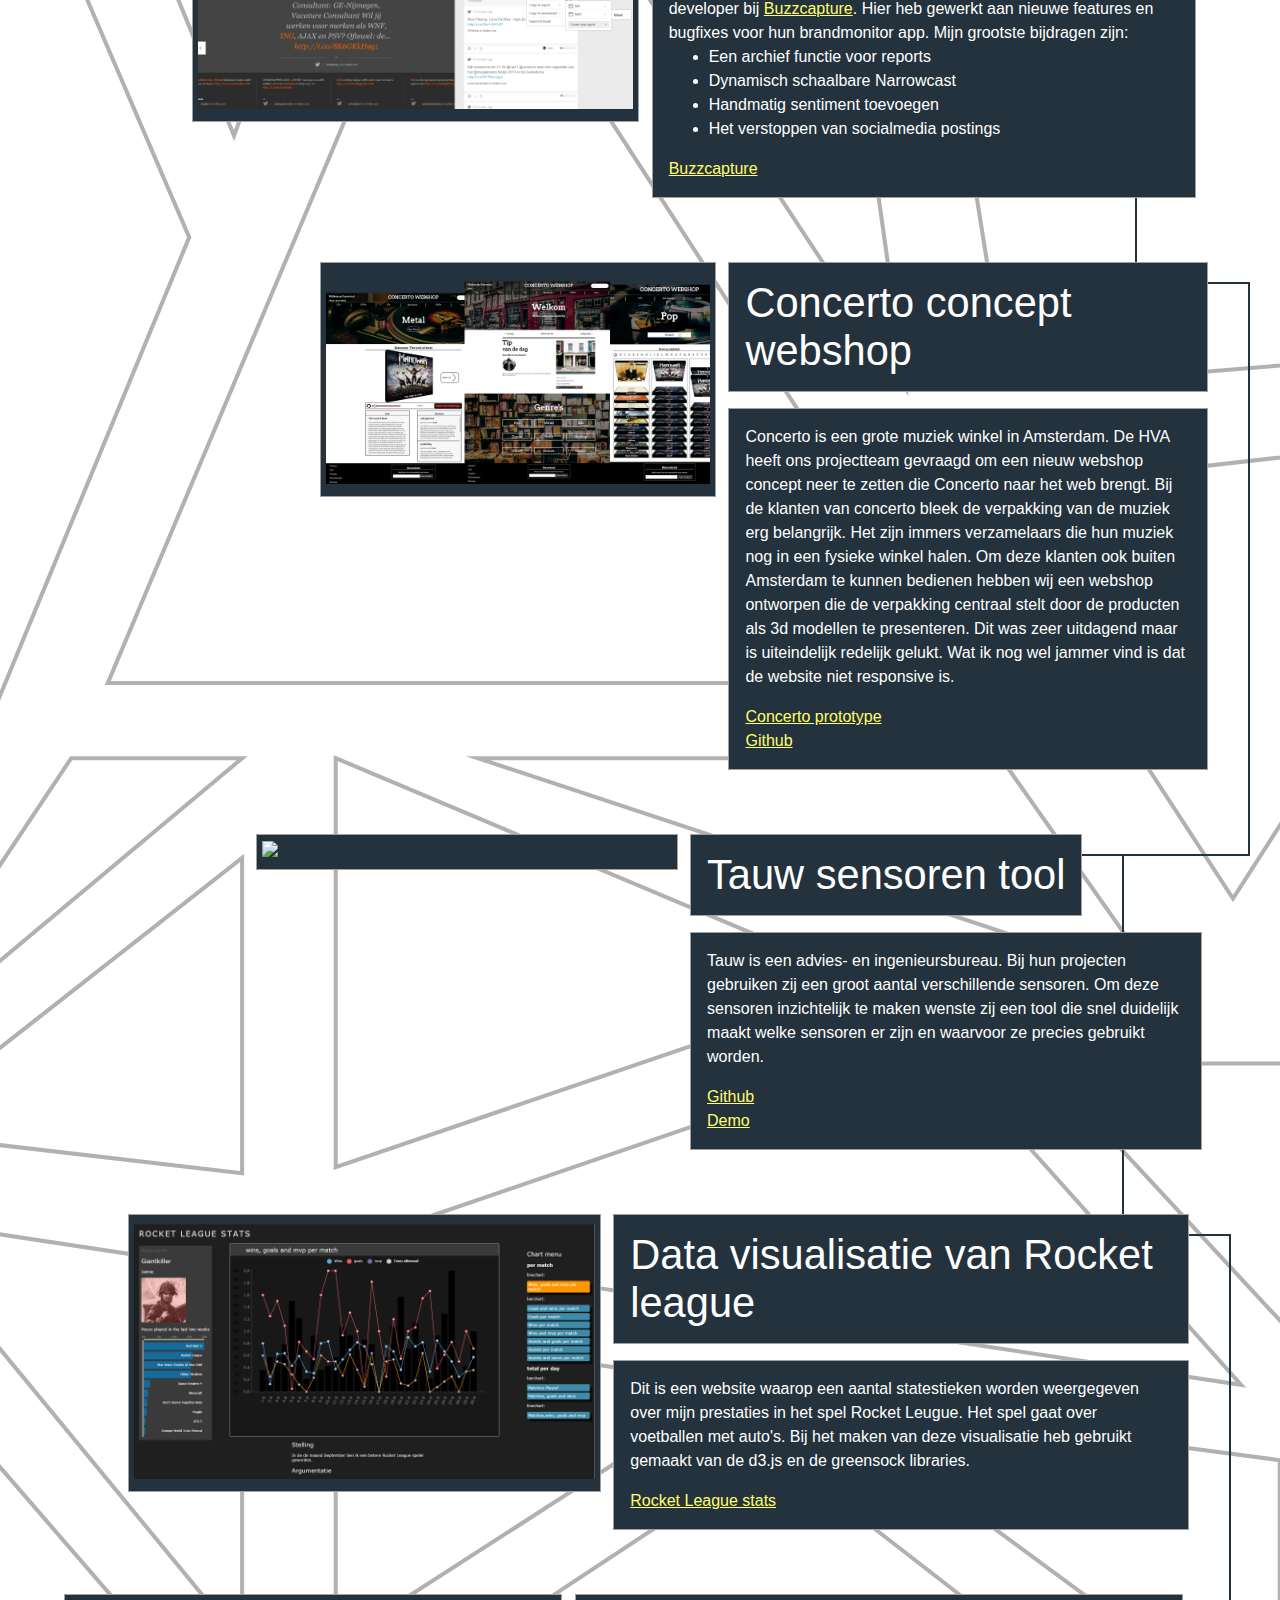
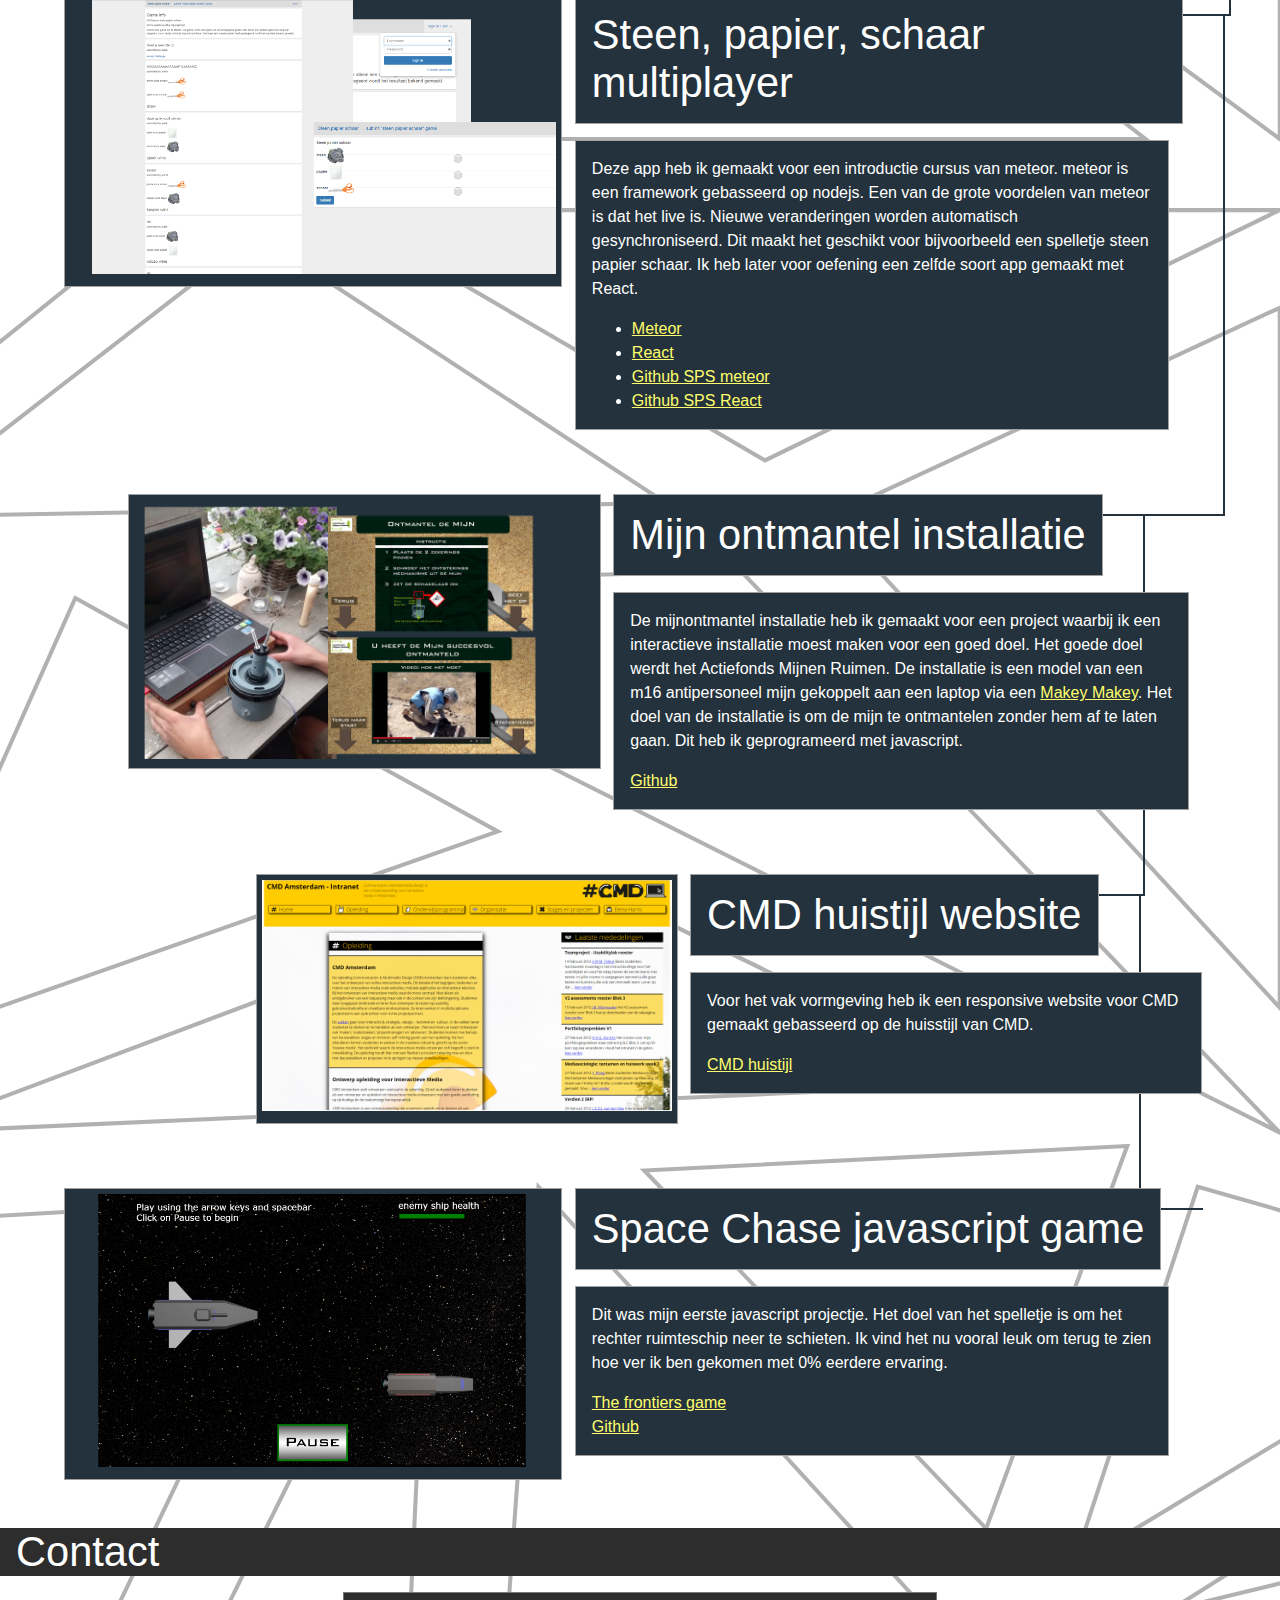
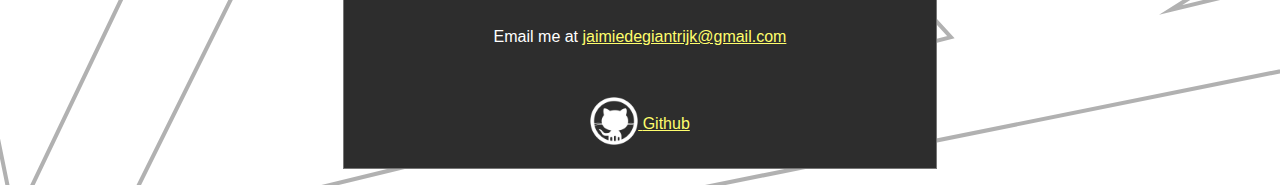
==== commit 44c8ee54: "version 17" ====
--- a/index.html
+++ b/index.html
@@ -13,272 +13,346 @@
         <link href='http://fonts.googleapis.com/css?family=Montserrat:700' rel='stylesheet' type='text/css'>
     </head>
 
-    <body>
+    <body class="backgroundspace">
         <main>
+
+
             <header id="nameheader">
-                <div class="backgroundspace"></div>
+                <div ></div>
                 <nav></nav>
                 <section class="animated bounceInLeft">
                     <h1 >Jaimie de Rijk</h1>
-                    <h2 >Front-end developer</h2>
+                    <h2 >Web developer</h2>
                 </section>
-                <div id="topheader">
+
+            </header>
+            <!-- <section class="aboutme">
+                <header><h2>About me</h2></header>
+                <div>
+                    <article>
+
+                        <p>Ik ben Jaimie de Rijk, een student Communication and Multimedia Design aan de Hogeschool van Amsterdam. Mijn passie ligt bij front-end en back-end development.  </p>
+                        <p>Voordat ik aan de studie CMD begon heb ik een vwo diploma behaald en een propedeuse in chemie. Nadat chemie niet helemaal mijn ding bleek te zijn heb ik de studie CMD ondekt. Sindsdien heb ik nergens anders meer naar gekeken.  </p>
+                    </article>
+                    <section>
+                        <p></p>
+                        <span><img src="images/skilllogo/HTML5.png">HTML</span>
+                        <span><img src="images/skilllogo/CSS.png">CSS</span>
+                        <span><img src="images/skilllogo/javascript.png">Javascript</span>
+                        <span><img src="images/skilllogo/PHP.png">PHP</span>
+                        <span><img src="images/skilllogo/MySQL.png">MySQL</span>
+                        <span><img src="images/skilllogo/node.png">Node.js</span>
+                        <span><img src="images/skilllogo/meteor.png">Meteor</span>
+
+
+                    </section>
                 </div>
-                <div id="bottemheader">
-                </div>               
-            </header>
-                <section class="portfolio">
-                <header><h2>PORTFOLIO</h2></header>            
-                <div id="portfoliobody">
-                <section>
-                    <div class="imgholder">
+            </section> -->
+
+            <section class="portfolio">
+                <!-- <header>
+                    <h2>Portfolio</h2>
+                </header> -->
+                <div id="portfoliobody" >
+                    <section>
+                        <div class="imgholder slideInLeft" id="me">
+                            <div class="img" >
+                                <!-- <img class="expandicon" src="images/expand.svg"> -->
+                                <a href="http://www.buzzcapture.com/2015/05/buzzcapture-vindt-nieuwe-stagiair-na-twitter-sollicitatie/"><img src="images/j1.jpg"></a>
+                            </div>
+                        </div>
+                        <article class="textholder slideInRight">
+                            <h2>About me</h2>
+                            <div class="projecttext">
+
+                                <p>Ik ben Jaimie de Rijk, een student Communication and Multimedia Design aan de Hogeschool van Amsterdam. Mijn passie ligt bij front-end en back-end development.  </p>
+                                <p>Voordat ik aan de studie CMD begon heb ik een vwo diploma behaald en een propedeuse in chemie. Nadat chemie niet helemaal mijn ding bleek te zijn heb ik de studie CMD ondekt. Sindsdien heb ik nergens anders meer naar gekeken.  </p>
+
+                            </div>
+                        </article>
+                    </section>
+
+                    <section>
+                        <div class="imgholder slideInLeft">
+                            <div class="img">
+                                <!-- <img class="expandicon" src="images/expand.svg"> -->
+                                <a href="images/hugsafari.png"><img src="images/hugsafari.png"></a>
+                            </div>
+                        </div>
+                        <article class="textholder slideInRight">
+                            <h2>Hugsafari</h2>
+                            <div class="projecttext">
+
+                                <p>Hugsafari is een spel waarbij je samen met een groep een groep moet vinden, om die te knuffelen. De prototype app is gemaakt met Meteor en heeft de volgende functionaliteiten: </p>
+                                <ul>
+                                    <li>Inlogsysteem en teamaanmelden</li>
+                                    <li>foto’s uploaden(team foto,foto’s om opdrachten te voltooien)</li>
+                                    <li>Doelwitten uitdelen</li>
+                                    <li>Registratie van completed challenges en geknuffelde mensen</li>
+                                    <li>Verdiende punten uitgeven aan Hints</li>
+                                    <li>Leaderboard die challenges score en geknuffelde mensen score bijhoudt </li>
+                                </ul>
+                                <p></p>
+
+                                <div>
+                                <!-- <a href="http://www.derijkcomputerhulp.nl/buzzcapture/">Concerto prototype</a></br> -->
+                                    <a href="https://github.com/jaimiederijk/hugsafariproto">Github</a>
+                                </div>
+                            </div>
+                        </article>
+                    </section>
+
+                    <section>
+                      <div class="imgholder">
                         <div class="img">
-                            <!-- <img class="expandicon" src="images/expand.svg"> -->
-                            <a href="http://www.derijkcomputerhulp.nl/buzzcapture/"><img src="images/buzzcapture.png"></a>
-                        </div>
-                    </div>
-                    <article class="textholder">
+                          <a href="https://themainingredient.co/"><img src="images/tmi.png" alt=""></a>
+                        </div>
+                      </div>
+                      <article class="textholder">
+                        <h2>Stage The Main Ingredient</h2>
                         <div class="projecttext">
+                          <p>In 2017 heb ik 6 maanden stage gelopen bij startup studio The Main Ingredient. </p>
+
+                        </div>
+                      </article>
+                    </section>
+
+                    <section>
+                        <div class="imgholder slideInLeft">
+                            <div class="img">
+                                <!-- <img class="expandicon" src="images/expand.svg"> -->
+                                <a href="http://www.buzzcapture.com/2015/05/buzzcapture-vindt-nieuwe-stagiair-na-twitter-sollicitatie/"><img src="images/buzzcapture.png"></a>
+                            </div>
+                        </div>
+                        <article class="textholder slideInRight">
                             <h2>Stage Bij Buzzcapture</h2>
-                            <p>Van mei 2015 tot eind augustus heb ik stage gelopen als Front-end developer bij <a href="https://http://www.buzzcapture.com/en/">Buzzcapture</a>. Hier heb gewerkt aan nieuwe features en bugfixes voor hun brandmonitor app. Mijn grootste bijdragen zijn:
-                            <ul>
-                                <li>Een archief functie voor reports </li>
-                                <li>Dynamisch schaalbare Narrowcast</li>
-                                <li>Handmatig sentiment toevoegen</li>
-                                <li>Het verstoppen van socialmedia postings</li>
-                            </ul>                            
-                            </p>
-                            <div>
-                            <!-- <a href="http://www.derijkcomputerhulp.nl/buzzcapture/">Concerto prototype</a></br> -->
-                            <a href="https://www.buzzcapture.com/en/">Buzzcapture</a>
-                            </div>
-                        </div>
-                    </article>
-                </section>
-                <section>
-                    <div class="imgholder">
-                        <div class="img">
-                            <!-- <img class="expandicon" src="images/expand.svg"> -->
-                            <a href="http://www.jaimiederijk.nl/rocketleaguestats/"><img src="images/datavis.png"></a>
-                        </div>
-                    </div>
-                    <article class="textholder">
-                        <div class="projecttext">
+                            <div class="projecttext">
+
+                                <p>Van mei 2015 tot eind augustus heb ik stage gelopen als Front-end developer bij <a href="http://www.buzzcapture.com/2015/05/buzzcapture-vindt-nieuwe-stagiair-na-twitter-sollicitatie/">Buzzcapture</a>. Hier heb gewerkt aan nieuwe features en bugfixes voor hun brandmonitor app. Mijn grootste bijdragen zijn:
+                                <ul>
+                                    <li>Een archief functie voor reports </li>
+                                    <li>Dynamisch schaalbare Narrowcast</li>
+                                    <li>Handmatig sentiment toevoegen</li>
+                                    <li>Het verstoppen van socialmedia postings</li>
+                                </ul>
+                                </p>
+                                <div>
+                                <!-- <a href="http://www.derijkcomputerhulp.nl/buzzcapture/">Concerto prototype</a></br> -->
+                                    <a href="https://www.buzzcapture.com/en/">Buzzcapture</a>
+                                </div>
+                            </div>
+                        </article>
+                    </section>
+
+                    <section>
+                        <div class="imgholder">
+                            <div class="img">
+                                <!-- <img class="expandicon" src="images/expand.svg"> -->
+                                <a href="http://jaimiederijk.nl/portfolio/concerto/"><img src="images/concertodrie.png"></a>
+                            </div>
+                        </div>
+                        <article class="textholder">
+                            <h2>Concerto concept webshop</h2>
+                            <div class="projecttext">
+
+                                <p>Concerto is een grote muziek winkel in Amsterdam. De HVA heeft ons projectteam gevraagd om een nieuw webshop concept neer te zetten die Concerto naar het web brengt. Bij de klanten van concerto bleek de verpakking van de muziek erg belangrijk. Het zijn immers verzamelaars die hun muziek nog in een fysieke winkel halen. Om deze klanten ook buiten Amsterdam te kunnen bedienen hebben wij een webshop ontworpen die de verpakking centraal stelt door de producten als 3d modellen te presenteren. Dit was zeer uitdagend maar is uiteindelijk redelijk gelukt. Wat ik nog wel jammer vind is dat de website niet responsive is.
+                                </p>
+                                <div>
+                                <a href="http://jaimiederijk.nl/portfolio/concerto/">Concerto prototype</a></br>
+                                <a href="https://github.com/jaimiederijk/Concerto-concept-webshop">Github</a>
+                                </div>
+                            </div>
+                        </article>
+                    </section>
+
+                    <section>
+                        <!-- http://jaimiederijk.nl/portfolio/aquarius/ -->
+                        <div class="imgholder slideInLeft">
+                            <div class="img">
+                                <!-- <img class="expandicon" src="images/expand.svg"> -->
+                                <a href="https://github.com/ColinDorr/minor-tauw-sensoren"><img src="images/sensortauw2.png"></a>
+                            </div>
+                        </div>
+                        <article class="textholder slideInRight">
+                            <h2>Tauw sensoren tool</h2>
+                            <div class="projecttext">
+
+                                <p>
+                                  Tauw is een advies- en ingenieursbureau. Bij hun projecten gebruiken zij een groot aantal verschillende sensoren.
+                                  Om deze sensoren inzichtelijk te maken wenste zij een tool die snel duidelijk maakt welke sensoren er zijn en waarvoor ze precies gebruikt worden.
+                                </p>
+                                <div>
+
+                                    <a href="https://github.com/ColinDorr/minor-tauw-sensoren">Github</a></br>
+                                    <a href="https://tauw-sensortool.herokuapp.com/details/Industrie/Grondstoffen">Demo</a>
+                                </div>
+                            </div>
+                        </article>
+                    </section>
+
+                    <section>
+                        <div class="imgholder">
+                            <div class="img">
+                                <!-- <img class="expandicon" src="images/expand.svg"> -->
+                                <a href="http://www.jaimiederijk.nl/portfolio/rocketleaguestats/"><img src="images/datavis.png"></a>
+                            </div>
+                        </div>
+                        <article class="textholder">
                             <h2>Data visualisatie van Rocket league</h2>
-                            <p>Dit is een website waarop een aantal statestieken worden weergegeven over mijn prestaties in het spel Rocket Leugue. Het spel gaat over voetballen met auto's. Bij het maken van deze visualisatie heb gebruikt gemaakt van de d3.js en de greensock libraries.
-                            </p>
-                            <div>
-                            <!-- <a href="http://www.derijkcomputerhulp.nl/buzzcapture/">Concerto prototype</a></br> -->
-                            <a href="http://www.jaimiederijk.nl/rocketleaguestats/">Rocket League stats</a>
-                            </div>
-                        </div>
-                    </article>
-                </section>
-                <section>
-                    <div class="imgholder">
-                        <div class="img">
-                            <!-- <img class="expandicon" src="images/expand.svg"> -->
-                            <a href="http://www.derijkcomputerhulp.nl/concerto/"><img src="images/concertodrie.png"></a>
-                        </div>
-                    </div>
-                    <article class="textholder">
-                        <div class="projecttext">
-                            <h2>Concerto concept webshop</h2>
-                            <p>Concerto is een grote muziek winkel in Amsterdam. De HVA heeft ons projectteam gevraagd om een nieuw webshop concept neer te zetten die Concerto naar het web brengt. Bij de klanten van concerto bleek de verpakking van de muziek erg belangrijk. Het zijn immers verzamelaars die hun muziek nog in een fysieke winkel halen. Om deze klanten ook buiten Amsterdam te kunnen bedienen hebben wij een webshop ontworpen die de verpakking centraal stelt door de producten als 3d modellen te presenteren. Mijn taak in dit project was fronend developer en ik heb dit concept uit mogen werken.                               
-                            </p>
-                            <div>
-                            <a href="http://www.derijkcomputerhulp.nl/concerto/">Concerto prototype</a></br>
-                            <a href="https://github.com/jaimiederijk/Concerto-concept-webshop">Github</a>
-                            </div>
-                        </div>
-                    </article>                
-                </section>
-                <section>
-                    <div class="imgholder">
-                        <div class="img">
-                    <!-- <img src="images/expand.svg"> -->
-                            <a href="http://spsnieuw.meteor.com"><img src="images/meteor.png"></a>
-                        </div>
-                    </div>
-                    <!-- <h2 class="animated fadeOutDown">Steen, papier, schaar multiplayer </h2> -->
-                    <article class="textholder">
-                        <div class="projecttext">
+                            <div class="projecttext">
+
+                                <p>Dit is een website waarop een aantal statestieken worden weergegeven over mijn prestaties in het spel Rocket Leugue. Het spel gaat over voetballen met auto's. Bij het maken van deze visualisatie heb gebruikt gemaakt van de d3.js en de greensock libraries.
+                                </p>
+                                <div>
+                                <!-- <a href="http://www.derijkcomputerhulp.nl/buzzcapture/">Concerto prototype</a></br> -->
+                                <a href="http://www.jaimiederijk.nl/portfolio/rocketleaguestats/">Rocket League stats</a>
+                                </div>
+                            </div>
+                        </article>
+                    </section>
+
+
+
+                    <section>
+                        <div class="imgholder">
+                            <div class="img">
+                        <!-- <img src="images/expand.svg"> -->
+                                <a href="http://spsnieuw.meteor.com"><img src="images/meteor.png"></a>
+                            </div>
+                        </div>
+                        <!-- <h2 class="animated fadeOutDown">Steen, papier, schaar multiplayer </h2> -->
+                        <article class="textholder">
                             <h2>Steen, papier, schaar multiplayer </h2>
-                            <p>Deze app heb ik gemaakt voor een introductie cursus van meteor. meteor is een framework gebasseerd op nodejs. Een van de grote voordelen van meteor is dat het live is. Nieuwe veranderingen worden automatisch gesynchroniseerd. Dit maakt het geschikt voor bijvoorbeeld een spelletje steen papier schaar.  </p>
-                            <div>
-                            <a href="http://spsnieuw.meteor.com">Steen papier schaar</a></br>
-                            <a href="https://github.com/jaimiederijk/spsnieuw">Github</a>
-                            </div>
-                        </div>
-                    </article>               
-                </section>
-                <section>
-                    <div class="imgholder">
-                        <div class="img">
-                    <!-- <img src="images/expand.svg"> -->
-                    <img src="images/mijnontmantel.png">
-                    <!-- <h2 class="animated fadeOutDown">Mijn ontmantel installatie </h2> -->
-                       </div>
-                    </div>
-                    <article class="textholder">
-                        <div class="projecttext">
+                            <div class="projecttext">
+
+                                <p>Deze app heb ik gemaakt voor een introductie cursus van meteor. meteor is een framework gebasseerd op nodejs. Een van de grote voordelen van meteor is dat het live is. Nieuwe veranderingen worden automatisch gesynchroniseerd. Dit maakt het geschikt voor bijvoorbeeld een spelletje steen papier schaar. Ik heb later voor oefening een zelfde soort app gemaakt met React.</p>
+                                <div>
+                                <!-- <a href="http://spsnieuw.meteor.com">Steen papier schaar</a></br> -->
+                                <ul>
+                                    <li><a href="https://www.meteor.com/">Meteor</a></li>
+                                    <li><a href="https://guide.meteor.com/react.html">React</a></li>
+                                    <li><a href="https://github.com/jaimiederijk/spsnieuw">Github SPS meteor</a></li>
+                                    <li><a href="https://github.com/jaimiederijk/real-time-web/tree/master/sps">Github SPS React</a></li>
+                                </ul>
+
+
+
+
+                                </div>
+                            </div>
+                        </article>
+                    </section>
+
+                    <section>
+                        <div class="imgholder">
+                            <div class="img">
+                        <!-- <img src="images/expand.svg"> -->
+                        <img src="images/mijnontmantel.png">
+                        <!-- <h2 class="animated fadeOutDown">Mijn ontmantel installatie </h2> -->
+                           </div>
+                        </div>
+                        <article class="textholder">
                             <h2>Mijn ontmantel installatie</h2>
-                            <p>De mijnontmantel installatie heb ik gemaakt voor een project waarbij ik een interactieve installatie moest maken voor een goed doel. Het goede doel werdt het Actiefonds Mijnen Ruimen. De installatie is een model van een m16 antipersoneel mijn gekoppelt aan een laptop via een <a href="http://makeymakey.com/">Makey Makey</a>. Het doel van de installatie is om de mijn te ontmantelen zonder hem af te laten gaan. Dit heb ik geprogrameerd met javascript.</p>
-                            <div>
-                            <a href="https://github.com/jaimiederijk/Mine-dismantle-interactive-installation">Github</a>
-                            </div>
-                        </div>                       
-                    </article>                
-                </section>
-                <section>
-                    <div class="imgholder">
-                        <div class="img">
-                    <!-- <img src="images/expand.svg"> -->
-                    <a href="http://www.jaimiederijk.nl/cmd/artikel.html"><img src="images/cmdvormgeving2.png"></a>
-                       </div>
-                    </div>
-                    <!-- <h2 class="animated fadeOutDown">CMD huistijl website  </h2> -->
-                    <article class="textholder">
-                        <div class="projecttext">
+                            <div class="projecttext">
+
+                                <p>De mijnontmantel installatie heb ik gemaakt voor een project waarbij ik een interactieve installatie moest maken voor een goed doel. Het goede doel werdt het Actiefonds Mijnen Ruimen. De installatie is een model van een m16 antipersoneel mijn gekoppelt aan een laptop via een <a href="http://makeymakey.com/">Makey Makey</a>. Het doel van de installatie is om de mijn te ontmantelen zonder hem af te laten gaan. Dit heb ik geprogrameerd met javascript.</p>
+                                <div>
+                                <a href="https://github.com/jaimiederijk/Mine-dismantle-interactive-installation">Github</a>
+                                </div>
+                            </div>
+                        </article>
+                    </section>
+                    <!-- <section>
+                        <div class="imgholder">
+                            <div class="img">
+
+                        <a href="http://www.derijkcomputerhulp.nl/"><img src="images/derijkcomputerhulp.png"></a>
+                           </div>
+                        </div>
+
+                        <article class="textholder">
+                            <h2>De Rijk Computerhulp</h2>
+                            <div class="projecttext">
+
+                                <p>Website die ik voor het hobbywerk van mijn vader heb gemaakt. </p>
+                                <div>
+                                <a href="http://jaimiederijk.nl/portfolio/computerhulp/">de Rijk Computerhulp</a>
+                                </div>
+                            </div>
+
+
+
+                        </article>
+                    </section> -->
+                    <section>
+                        <div class="imgholder">
+                            <div class="img">
+                        <!-- <img src="images/expand.svg"> -->
+                        <a href="http://www.jaimiederijk.nl/cmd/artikel.html"><img src="images/cmdvormgeving2.png"></a>
+                           </div>
+                        </div>
+                        <!-- <h2 class="animated fadeOutDown">CMD huistijl website  </h2> -->
+                        <article class="textholder">
                             <h2>CMD huistijl website</h2>
-                            <p>Voor het vak vormgeving heb ik een responsive website voor CMD gemaakt gebasseerd op de huisstijl van CMD.</p>
-                            <div>
-                            <a href="http://www.jaimiederijk.nl/cmd/artikel.html">CMD huistijl</a>
-                            </div>
-                        </div>
-                        
-                    </article>
-                </section>            
-                <section>
-                    <div class="imgholder">
-                        <div class="img">
-                    <!-- <img src="images/expand.svg"> -->
-                     <a href="http://www.jaimiederijk.nl/thefrontier/thefrontiers.html"><img src="images/spacechaser2.png"></a>
-                       </div>
-                    </div>
-                    <!-- <h2 class="animated fadeOutDown">Space Chase javascript game </h2> -->
-                    <article class="textholder">
-                        <div class="projecttext">
+                            <div class="projecttext">
+
+                                <p>Voor het vak vormgeving heb ik een responsive website voor CMD gemaakt gebasseerd op de huisstijl van CMD.</p>
+                                <div>
+                                <a href="http://www.jaimiederijk.nl/cmd/artikel.html">CMD huistijl</a>
+                                </div>
+                            </div>
+
+                        </article>
+                    </section>
+
+                    <section>
+                        <div class="imgholder">
+                            <div class="img">
+                        <!-- <img src="images/expand.svg"> -->
+                         <a href="http://www.jaimiederijk.nl/thefrontier/thefrontiers.html"><img src="images/spacechaser2.png"></a>
+                           </div>
+                        </div>
+                        <!-- <h2 class="animated fadeOutDown">Space Chase javascript game </h2> -->
+                        <article class="textholder">
                             <h2>Space Chase javascript game</h2>
-                            <p>Dit was mijn eerste javascript projectje. Het doel van het spelletje is om het rechter ruimteschip neer te schieten. Ik vind het nu vooral leuk om terug te zien hoe ver ik ben gekomen met 0% eerdere ervaring. </p>
-                            <div>
-                            <a href="http://www.jaimiederijk.nl/thefrontier/thefrontiers.html">The frontiers game</a></br>
-                            <a href="https://github.com/jaimiederijk/thefrontiersgame">Github</a>
-                            </div>
-                        </div>
-                        
-                    </article>
-                </section>
-                <section>
-                    <div class="imgholder">
-                        <div class="img">
-                    <!-- <img src="images/expand.svg"> -->
-                    <a href="http://www.derijkcomputerhulp.nl/"><img src="images/derijkcomputerhulp.png"></a>
-                       </div>
-                    </div>
-                    <!-- <h2 class="animated fadeOutDown">De Rijk Computerhulp</h2> -->
-                    <article class="textholder">
-                        <div class="projecttext">
-                            <h2>De Rijk Computerhulp</h2>
-                            <p>Website die ik voor het hobbywerk van mijn vader heb gemaakt. De website heeft een php contact formulier met captcha beveiliging.  </p>
-                            <div>
-                            <a href="http://www.derijkcomputerhulp.nl/">derijkcomputerhulp</a>
-                            </div>
-                        </div>
-                        
-                       
-                        
-                    </article>
-                </section>
-        <!--            <section>
-                    <a href="#"><img src="images/gamemaker.png"></a>
-                    <article>
-                        <h2 class="animated fadeOutDown">Gamemaker Monkey platformer  </h2>
-                        <p>Voor een korte cursus gamedesign hebben wij een platformgame gemaakt met gamemaker. De game gaat over een aapje dat een boom in moet klimmen om te ontsnappen aan de kettingzaag en de doelzoekende kogels. Het aapje springt hierbij van tak naar tak om boven in de boom naar de volgende boom te springen. De doelgroep van de game is jonge kinderen.</p>
-                        
-                    </article>
-                </section> -->
-            </div>
+                            <div class="projecttext">
+
+                                <p>Dit was mijn eerste javascript projectje. Het doel van het spelletje is om het rechter ruimteschip neer te schieten. Ik vind het nu vooral leuk om terug te zien hoe ver ik ben gekomen met 0% eerdere ervaring. </p>
+                                <div>
+                                <a href="http://www.jaimiederijk.nl/thefrontier/thefrontiers.html">The frontiers game</a></br>
+                                <a href="https://github.com/jaimiederijk/thefrontiersgame">Github</a>
+                                </div>
+                            </div>
+
+                        </article>
+                    </section>
+
+
+
+        <!--        <section>
+                        <a href="#"><img src="images/gamemaker.png"></a>
+                        <article>
+                            <h2 class="animated fadeOutDown">Gamemaker Monkey platformer  </h2>
+                            <p>Voor een korte cursus gamedesign hebben wij een platformgame gemaakt met gamemaker. De game gaat over een aapje dat een boom in moet klimmen om te ontsnappen aan de kettingzaag en de doelzoekende kogels. Het aapje springt hierbij van tak naar tak om boven in de boom naar de volgende boom te springen. De doelgroep van de game is jonge kinderen.</p>
+
+                        </article>
+                    </section> -->
+                </div>
             </section>
-            
- <!--            <section class="skills">
-                <header><h2 class="animated">Front-end skills</h2></header>
-                <section>
-    
-                    <div class="skillhexagon">
-                        <svg version="1.1" id="Laag_1" xmlns="http://www.w3.org/2000/svg" xmlns:xlink="http://www.w3.org/1999/xlink" x="0px" y="0px"
-                         width="408.691px" height="471.734px" viewBox="0 0 408.691 471.734" enable-background="new 0 0 408.691 471.734"
-                         xml:space="preserve">
-                        <polygon fill="#FFFFFF" stroke="#FFFFFF" stroke-width="4" stroke-miterlimit="10" points="406.536,352.782 204.191,469.424 
-                            2.001,352.512 2.156,118.955 204.5,2.31 406.69,119.223 "/>
-                        </svg>
-                        <div>
-                            <p>HTML</p>
-                        </div>
-                    </div>
-                    <div class="skillhexagon">
-                            <svg version="1.1" id="Laag_1" xmlns="http://www.w3.org/2000/svg" xmlns:xlink="http://www.w3.org/1999/xlink" x="0px" y="0px"
-                             width="408.691px" height="471.734px" viewBox="0 0 408.691 471.734" enable-background="new 0 0 408.691 471.734"
-                             xml:space="preserve">
-                        <polygon fill="#FFFFFF" stroke="#FFFFFF" stroke-width="4" stroke-miterlimit="10" points="406.536,352.782 204.191,469.424 
-                            2.001,352.512 2.156,118.955 204.5,2.31 406.69,119.223 "/>
-                        </svg>
-                        <div><p>CSS</p></div>
-                    </div>
-                    <div class="skillhexagon">
-                        
-                        <svg version="1.1" id="Laag_1" xmlns="http://www.w3.org/2000/svg" xmlns:xlink="http://www.w3.org/1999/xlink" x="0px" y="0px"
-                         width="408.691px" height="471.734px" viewBox="0 0 408.691 471.734" enable-background="new 0 0 408.691 471.734"
-                         xml:space="preserve">
-                        <polygon fill="#FFFFFF" stroke="#FFFFFF" stroke-width="4" stroke-miterlimit="10" points="406.536,352.782 204.191,469.424 
-                            2.001,352.512 2.156,118.955 204.5,2.31 406.69,119.223 "/>
-                        </svg>
-                        <div><p>Javascript</p></div>
-                                          
-                    </div>
-                    <div class="skillhexagon">
-                        <svg version="1.1" id="Laag_1" xmlns="http://www.w3.org/2000/svg" xmlns:xlink="http://www.w3.org/1999/xlink" x="0px" y="0px"
-                            width="408.691px" height="471.734px" viewBox="0 0 408.691 471.734" enable-background="new 0 0 408.691 471.734"
-                             xml:space="preserve">
-                        <polygon fill="#FFFFFF" stroke="#FFFFFF" stroke-width="4" stroke-miterlimit="10" points="406.536,352.782 204.191,469.424 
-                            2.001,352.512 2.156,118.955 204.5,2.31 406.69,119.223 "/>
-                        </svg>
-                        <div><p>Node.js</p></div>
-                    </div>
-                    <div class="skillhexagon">
-                        <svg version="1.1" id="Laag_1" xmlns="http://www.w3.org/2000/svg" xmlns:xlink="http://www.w3.org/1999/xlink" x="0px" y="0px"
-                             width="408.691px" height="471.734px" viewBox="0 0 408.691 471.734" enable-background="new 0 0 408.691 471.734"
-                             xml:space="preserve">
-                        <polygon fill="#FFFFFF" stroke="#FFFFFF" stroke-width="4" stroke-miterlimit="10" points="406.536,352.782 204.191,469.424 
-                            2.001,352.512 2.156,118.955 204.5,2.31 406.69,119.223 "/>
-                        </svg>
-                        <div><p>Meteor</p></div>
-                    </div>
-                    <div class="skillhexagon">
-                        <svg version="1.1" id="Laag_1" xmlns="http://www.w3.org/2000/svg" xmlns:xlink="http://www.w3.org/1999/xlink" x="0px" y="0px"
-                             width="408.691px" height="471.734px" viewBox="0 0 408.691 471.734" enable-background="new 0 0 408.691 471.734"
-                             xml:space="preserve">
-                        <polygon fill="#FFFFFF" stroke="#FFFFFF" stroke-width="4" stroke-miterlimit="10" points="406.536,352.782 204.191,469.424 
-                            2.001,352.512 2.156,118.955 204.5,2.31 406.69,119.223 "/>
-                        </svg>
-                        <div><p>PHP</p></div>
-                    </div>
-                </section> -->
-<!-- 
-            </section> -->
-
-            <section class="aboutme">
-                <header><h2>About me</h2></header>
-                <article><p>Ik ben Jaimie de Rijk, een student Communication and Multimedia Design aan de Hogeschool van Amsterdam. Mijn passie ligt bij front-end en back-end development.  </p>
-                    <p>Voordat ik aan de studie CMD begon heb ik een vwo diploma behaald en een propedeuse in chemie. Nadat chemie niet helemaal mijn ding bleek te zijn heb ik de studie CMD ondekt. Sindsdien heb ik nooit meer ergens anders naar gekeken.  </p></article>
-            </section>
+
+
+
+
             <footer>
                 <header><h2>Contact</h2></header>
-                <p>Email me at <a href="mailto:jaimiedegiantrijk@gmail.com">jaimiedegiantrijk@gmail.com</a></p>
-                <p><a href="https://github.com/jaimiederijk">Github</a></p>
+                <article>
+                    <p>Email me at <a href="mailto:jaimiedegiantrijk@gmail.com">jaimiedegiantrijk@gmail.com</a></p>
+                    <p><a href="https://github.com/jaimiederijk"><img class="logo" src="images/github-mark.png"> <span>Github</span></a></p>
+                </article>
             </footer>
-            
+
         </main>
-        <script type="text/javascript" src="javascript/javascript.js"></script>     
+        <script type="text/javascript" src="javascript/javascript.js"></script>
+        <script src="javascript/lib/routie.min.js"></script>
     </body>
-</html>+</html>
--- a/css/styleport.css
+++ b/css/styleport.css
@@ -1,586 +1,401 @@
-@-webkit-keyframes animatedBackground {
-	from {
-		background-position: 0 0;
-	}
-	to { 
-		background-position: 100% 0;
+/*Header*/
+	header {
+		overflow: hidden;
+		position: relative;
+
+	}
+
+	/* @-webkit-keyframes animatedBackground {
+		from {
+			background-position: 0 0;
+		}
+		to {
+			background-position: 100% 0;
+		}
+	}
+	@-moz-keyframes animatedBackground {
+		from {
+			background-position: 0 0;
+		}
+		to {
+			background-position: 100% 0;
+		}
+	}
+	@keyframes animatedBackground {
+		from {
+			background-position: 0 0;
+		}
+		to {
+			background-position: 100% 0;
+		}
+	} */
+	.backgroundspace {
+		width: 100%;
+
+		background-image: url("../images/lines2.svg");
+		background-size: cover;
+		background-position: 0px 0px;
+		background-repeat: no-repeat;
+		transition:1s;
+	    /* -webkit-animation-name: animatedBackground;
+	    -moz-animation-name: animatedBackground;
+	    animation-name: animatedBackground;
+		-webkit-animation-duration: 50s;
+		-moz-animation-duration: 50s;
+		animation-duration: 50s;
+		-webkit-animation-timing-function: linear;
+		-moz-animation-timing-function: linear;
+		-animation-timing-function: linear;
+		-webkit-animation-iteration-count: infinite;
+		-moz-animation-iteration-count: infinite;
+		-animation-iteration-count: infinite; */
+	}
+	header section {
+		position: absolute;
+
+		left: 45%;
+		top: 40%;
+	}
+
+	header h1 {
+
+		color: rgb(35, 50, 60);
+
+		font-family: 'Montserrat', sans-serif;
+		font-size: 4em;
+		margin:0 auto;
+		margin-left: -3.6em;
+		text-transform: uppercase;
+
+	}
+
+	header section h2 {
+
+		display: block;
+
+		font-size: 2.5em;
+		margin-top: 0;
+		margin-left: 2.2em;
+
+		color: rgb(100, 51, 51);
+
+
+	}
+	#nameheader {
+		height: 20em;
+	}
+
+/*general*/
+	* {
+		margin: 0;
+		font-family: "Helvetica Neue",Helvetica,Arial,sans-serif;
+
+	}
+	a {
+		color: #fffe6c;
+
+	}
+	body {
+		max-width: 2560px;
+	}
+	p,li, a {
+		line-height: 1.5rem;
+	}
+	img {
+		    width: 100%
+	}
+	.logo {
+		height: 3rem;
+	    width: inherit;
+    	position: relative;
+    	top: 1rem;
+	}
+	#me {
+		max-width: 340px;
+	}
+	.verline {
+		position: absolute;
+	    /*top: 0;*/
+	    z-index: -9;
+	    border-right: #23323c solid 2px;
+			/* margin-right: -1px; */
+	}
+	.horline {
+		position: absolute;
+
+	    z-index: -9;
+	    border-top: #23323c solid 2px;
+			margin-right: -2px;
+	}
+
+	#line1 {
+		/*right: 20rem;*/
+
+	}
+	.hidden {
+		display: none;
+	}
+
+/*Skills*/
+	.aboutme header {
+		    border-bottom: #767676 solid 1px;
+	    border-top: #767676 solid 1px;
+	}
+	.aboutme div {
+		    width: 80%;
+	    margin: auto;
+	    padding: 3rem 0;
+	}
+	.aboutme img {
+		height: 4rem;
+    	width: auto;
+    	margin-bottom: -1.2rem;
+    	margin-right: 1rem;
+	}
+	.aboutme section {
+
+    /* margin: 1rem; */
+	    padding: 1rem;
+	    color: white;
+	    background-color: #2d2d2d;
+	    border: #767676 solid 1px;
+	    width: 50%;
+    	margin: 1rem ;
+	    display: inline-block;
+	    vertical-align: top;
+	    line-height: 5;
+	}
+	.aboutme section span {
+		padding: 1rem;
+		    white-space: pre;
+	}
+/*portfolio*/
+	.portfolio > header {
+		height: 3em;
+    	border-bottom: #767676 solid 1px;
+    	border-top: #767676 solid 1px;
+    	z-index: 15;
+    	margin-bottom: 3rem;
+	}
+
+	#portfoliobody .textholder {
+		/*float: right;*/
+		vertical-align: top;
+		display: inline-block;
+		width: 50%;
+		/*background-color: #dcc55e;*/
+		/*margin-top: 1rem;*/
+	}
+	#portfoliobody .imgholder {
+		/*float: left;*/
+		    margin-right: 0.5rem;
+		vertical-align: top;
+		display: inline-block;
+		width: 40%;
+		    padding: 5px;
+
+	}
+	#portfoliobody .projecttext {
+		max-width: 35em;
+		/*margin: 1rem;*/
+		padding: 1rem;
+		color: white;
+
+	}
+	#portfoliobody .projecttext h2 {
+		margin: 1rem 0;
+	}
+	#portfoliobody .projecttext > div {
+		margin-top: 1rem;
+	}
+	#portfoliobody > section {
+		/*clear: both;*/
+		padding-top: 1rem;
+		margin-bottom: 3rem;
+	}
+	#portfoliobody .projecttext, #portfoliobody .imgholder, .textholder h2 {
+		background-color: rgb(35, 50, 60);
+		border: #a0a0a0 solid 1px;
+	}
+	.textholder h2 {
+		display: inline-block;
+	    padding: 1rem;
+
+	    max-width: 35em;
+	    margin-bottom: 1rem;
+	    color: #fefefe;
+	}
+	#content1 {
+		margin-left: 20%;
+	}
+	#content2 {
+		margin-left: 10%;
+	}
+	#content3 {
+		margin-left: 5%;
+	}
+	#content4 {
+		margin-left: 15%;
+	}
+	#content5 {
+		margin-left: 25%;
+	}
+	#content6 {
+		margin-left: 20%;
+	}
+	#content7 {
+		margin-left: 10%;
+	}
+	#content8 {
+		margin-left: 5%;
+	}
+	#content9 {
+		margin-left: 10%;
+	}
+	#content10 {
+		margin-left: 20%;
+	}
+	#content11 {
+		margin-left: 5%;
+	}
+	#content12 {
+		margin-left: 15%;
+	}
+	#content13 {
+		margin-left: 10%;
+	}
+	#content14 {
+		margin-left: 25%;
+	}
+
+
+/*aboutme and footer*/
+	.aboutme {
+
+	}
+	.aboutme article {
+		display: inline-block;
+	}
+
+	.aboutme article , footer article {
+		color: white;
+		background-color: #2d2d2d;
+		max-width: 35em;
+	    margin:1rem auto;
+	    padding: 1rem;
+    	width: 45%;
+	    border: #767676 solid 1px;
+	}
+	footer p {
+		text-align: center;
+		padding: 1rem;
+	}
+
+	header h1, h2{
+		font-family: "Helvetica Neue" ,Helvetica,Ariel,sans-serif;
+		font-weight: normal;
+		font-size: 2.6em;
+	}
+
+	section header,footer header {
+		/*background-image: url("../images/hexagon2.svg");*/
+		background-position: 0% 15%;
+		background-size: 8em ;
+		background-color: rgb(45, 45, 45);
+	}
+	section header h2,footer h2{
+		text-align: left;
+		/*font-family: 'Montserrat', sans-serif;*/
+		/*text-transform: uppercase;*/
+		color: rgb(255,255,255);
+
+
+		margin: 0 1rem;
+		/*padding: 1em;*/
+
+	}
+
+
+@media (max-width: 1445px) {
+	.aboutme div {
+		width: 80%;
+	}
+	.aboutme section {
+		width: 40%;
 	}
 }
-@-moz-keyframes animatedBackground {
-	from {
-		background-position: 0 0;
-	}
-	to { 
-		background-position: 100% 0;
+
+@media (max-width: 1025px) {
+	#nameheader section {
+		left: 10%;
+		top: 30%;
+	}
+	#nameheader  h1 {
+		margin: 0;
+	}
+	section header h2,footer h2{
+		margin: 0 2rem;
+	}
+	.aboutme div, footer article {
+		width: 100%;
+		margin-left: 0rem;
+		padding:  0;
+	}
+	.aboutme article {
+		margin-left: 1rem;
+	}
+	.aboutme section {
+		margin: 0;
+		width: 100%;
+		max-width: 35em;
+	}
+	#portfoliobody  section {
+		margin-left: 1rem;
+	}
+
+	#portfoliobody section {
+		padding-top: 0;
+	}
+	#portfoliobody  .imgholder ,#portfoliobody .textholder{
+		display: block;
+		width: 90%;
+		margin-bottom: 1rem;
+	}
+	#portfoliobody  .imgholder {
+		padding: 0;
+		border: none;
+	}
+	.backgroundspace {
+
+
+		background-size: contain;
+		background-repeat: repeat;
 	}
 }
-@keyframes animatedBackground {
-	from {
-		background-position: 0 0;
-	}
-	to { 
-		background-position: 100% 0;
-	}
-}
-.backgroundspace {
-	width: 100%; 
-	height: 800px; 
-	background-image: url("../images/space3.jpg");
-	background-position: 0px 0px;
-	background-repeat: repeat-x;
-	transition:1s;
-    -webkit-animation-name: animatedBackground;
-    -moz-animation-name: animatedBackground;
-    animation-name: animatedBackground;
-	-webkit-animation-duration: 50s;
-	-moz-animation-duration: 50s;
-	animation-duration: 50s;
-	-webkit-animation-timing-function: linear;
-	-moz-animation-timing-function: linear;
-	-animation-timing-function: linear;
-	-webkit-animation-iteration-count: infinite;
-	-moz-animation-iteration-count: infinite;
-	-animation-iteration-count: infinite;
-}
-.about .backgroundspace {
-	height: 300px;
-}
-#topheader , #bottemheader {	
-	position: absolute;
-    height: 349px;
-    width: 500%;
-    background-repeat: no-repeat;
-}
-#topheader {
-	background-image: url("../images/backgroundheaderwall.png");
- 	top: 0;
-}
-#bottemheader {
-	background-image: url("../images/backgroundbottemwall.png");
-}
-header {
-	overflow: hidden;
-	position: relative;
-}
-body {
-/*	background-image: url("../images/hexagon2.svg");
-	background-size: 50px ;
-	background-color: #746D6D;	*/
-	margin: 0;
-	font-family: "Helvetica Neue",Helvetica,Arial,sans-serif;
-	max-width: 2560px;
-}
-body>section {
-	
-}
-header h1, h2{
-	font-family: "Helvetica Neue" ,Helvetica,Ariel,sans-serif;
-	font-weight: normal;
-	font-size: 2.6em;
-}
-header section {
-	position: absolute;
-	
-	left: 45%;
-	top: 40%;
-}
-header h1 {
-	
-	color: rgb(255,255,255);
-	
-	font-family: 'Montserrat', sans-serif;
-	font-size: 4em;
-	margin:0 auto;
-	margin-left: -3.6em;
-	text-transform: uppercase;
-
-}
-
- header section h2 {
-	
-	display: block;
-	
-	font-size: 2.5em;
-	margin-top: 0;
-	margin-left: 2.2em;
-	
-	color: rgb(100, 51, 51);
-
-
-}
-section header,footer header {
-	/*background-image: url("../images/hexagon2.svg");*/
-	background-position: 0% 15%;
-	background-size: 8em ;
-	background-color: rgb(45, 45, 45);
-}
-section header h2,footer h2{
-	text-align: center;
-	font-family: 'Montserrat', sans-serif;
-	text-transform: uppercase;
-	color: rgb(255,255,255);
-
-	background-image: url("../images/hexagon4.svg");
-	background-size: 10em ;
-	background-position: center;
-	background-repeat: no-repeat;
-	margin: 0 auto;
-	padding: 1em;
-
-}
-
-.skills {
-	clear: both;
-	background-color: #2b3339;
-	max-height: 1000px;
-    transition: max-height 1s ease-in;
-	
-}
-.skills div {
-	
-}
-.skills div img{
-	width: 90%;
-	margin: 5%;
-}
-.skills div svg{
-
-}
-.skills section {
-	position: relative;
-}
-.skills section div p {
-	position: relative;
-	top: -50%;
-	margin: 0;
-	text-align: center;
-	font-size: 2em;
-	color: white;
-	text-shadow: 2px 2px 2px #000000;
-	/*margin-top: -0.75em;*/	
-
-}
-.skills section p:nth-of-type(1) {
-	/*margin-left: -43.5px;*/
-}
-.skills section p:nth-of-type(2) {
-	/*margin-left: -32.89px;*/
-}
-.skills section p:nth-of-type(3) {
-	/*margin-left: -72.02px;*/
-}
-.skills section p:nth-of-type(4) {
-	/*margin-left: -54.25px;*/
-}
-.skills section p:nth-of-type(5) {
-	/*margin-left: -49.797px;*/
-}
-.skills section p:nth-of-type(6) {
-	/*margin-left: -32.8985px;*/
-}
-.skillhexagon {
-	text-align: center;
-	position: relative;
-	
-	width: 16.66666%;
-	min-width: 10em;
-	margin: 0em auto;
-	float: left;
-	background-color: #2b3339;
-/*	background-image: url("../images/hexagon.svg");
-	background-size: 100%;
-	background-repeat: no-repeat;*/
-}
-.skillhexagon svg {
-	width: 90%;
-	margin: 5%;
-	height: 100%;
-	transition:1s;
-	margin-top: 2em ;
-	margin-bottom: 2em;
-}
-.skillhexagon svg polygon {
-	
-	transition: fill 2s ease;
-}
-.skillhexagon div {
-	width: 100%;
-	position: absolute;
-	top: 45%;
-
-	text-align: center;
-}
-.skillhexpause {
-	font-size: 2em;
-	font-family: 'Montserrat', sans-serif;
-	display: block;
-	width: 7em;
-	text-align: center;
-	
-	padding: 1em;
-	color: white;
-	/*background-color:black;*/
-	background-image: url("../images/button.png");
-	/*background-position: 0% 15%;*/
-	background-size: 100% ;
-	background-repeat: no-repeat;
-	transition:1s;
-}
-main {
-	background-image: url("../images/space3.jpg");
-	
-
-}
-#portfoliobody{
-	background-image: url("../images/hullbackground.png");
-}
-.portfolio {
-	clear: both;
-}
-.portfolio .img{
-	width: 95%;
-    background-color: rgba(8,19,240,0.5);
-
-    padding: 20px;
-
-	background:
-        -moz-linear-gradient(45deg,  transparent 10px,  rgba(8,19,240,0.5) 10px),
-        -moz-linear-gradient(135deg, transparent 10px,  rgba(8,19,240,0.5) 10px),
-        -moz-linear-gradient(225deg, transparent 10px,  rgba(8,19,240,0.5) 10px),
-        -moz-linear-gradient(315deg, transparent 10px,  rgba(8,19,240,0.5) 10px);
-    background:
-        -o-linear-gradient(45deg,  transparent 10px,  rgba(8,19,240,0.5) 10px),
-        -o-linear-gradient(135deg, transparent 10px,  rgba(8,19,240,0.5) 10px),
-        -o-linear-gradient(225deg, transparent 10px,  rgba(8,19,240,0.5) 10px),
-        -o-linear-gradient(315deg, transparent 10px, rgba(8,19,240,0.5) 10px);
-    background:
-        -webkit-linear-gradient(45deg,  transparent 10px,  rgba(43,51,57,0.5) 10px),
-        -webkit-linear-gradient(115deg, transparent 40px,  rgba(43,51,57,0.5) 10px),
-        -webkit-linear-gradient(225deg, transparent 10px,  rgba(43,51,57,0.5) 10px),
-        -webkit-linear-gradient(290deg, transparent 80px,  rgba(43,51,57,0.5) 10px);
-
-    background-position: 0% 99.6% , 99.7% 99.6%, 99.7% 0%, 0% 0%;
-    -moz-background-size: 50% 50%;
-    -webkit-background-size: 50% 50%;
-    background-size: 50% 50%;
-    background-repeat: no-repeat;
-    /*background-image: url("../images/plus.png");*/
-}
-.portfolio .imgholder {
-	float: left;
-	width: 40%;
-	margin: 3.4%;
-    background-color: rgba(8,19,240,0.5);
-    padding: 20px;
-
-	background:
-        -moz-linear-gradient(45deg,  transparent 10px,  rgba(8,19,240,0.5) 10px),
-        -moz-linear-gradient(135deg, transparent 10px,  rgba(8,19,240,0.5) 10px),
-        -moz-linear-gradient(225deg, transparent 10px,  rgba(8,19,240,0.5) 10px),
-        -moz-linear-gradient(315deg, transparent 10px,  rgba(8,19,240,0.5) 10px);
-    background:
-        -o-linear-gradient(45deg,  transparent 10px,  rgba(8,19,240,0.5) 10px),
-        -o-linear-gradient(135deg, transparent 10px,  rgba(8,19,240,0.5) 10px),
-        -o-linear-gradient(225deg, transparent 10px,  rgba(8,19,240,0.5) 10px),
-        -o-linear-gradient(315deg, transparent 10px, rgba(8,19,240,0.5) 10px);
-    background:
-        -webkit-linear-gradient(45deg,  transparent 10px,  rgba(0,0,0,0.5) 10px),
-        -webkit-linear-gradient(115deg, transparent 40px,  rgba(0,0,0,0.5) 10px),
-        -webkit-linear-gradient(225deg, transparent 10px,  rgba(0,0,0,0.5) 10px),
-        -webkit-linear-gradient(290deg, transparent 80px,  rgba(0,0,0,0.5) 10px);
-
-    background-position: 0% 99.6% , 99.7% 99.6%, 99.7% 0%, 0% 0%;
-    -moz-background-size: 50% 50%;
-    -webkit-background-size: 50% 50%;
-    background-size: 50% 50%;
-    background-repeat: no-repeat;
-
-}
-.portfolio img{
-	width: 90%;
-    margin: 45px 0px 30px 30px;
-}
-.portfolio .expandicon {
-	width: 5%;
-}
-.portfolio .textholder {
-	float: right;
-	margin: 3.4%;
-		width: 40%;
-    background-color: rgba(8,19,240,0.5);
-    padding: 20px;
-
-	background:
-        -moz-linear-gradient(45deg,  transparent 10px,  rgba(8,19,240,0.5) 10px),
-        -moz-linear-gradient(135deg, transparent 10px,  rgba(8,19,240,0.5) 10px),
-        -moz-linear-gradient(225deg, transparent 10px,  rgba(8,19,240,0.5) 10px),
-        -moz-linear-gradient(315deg, transparent 10px,  rgba(8,19,240,0.5) 10px);
-    background:
-        -o-linear-gradient(45deg,  transparent 10px,  rgba(8,19,240,0.5) 10px),
-        -o-linear-gradient(135deg, transparent 10px,  rgba(8,19,240,0.5) 10px),
-        -o-linear-gradient(225deg, transparent 10px,  rgba(8,19,240,0.5) 10px),
-        -o-linear-gradient(315deg, transparent 10px, rgba(8,19,240,0.5) 10px);
-    background:
-        -webkit-linear-gradient(70deg,  transparent 40px,  rgba(0,0,0,0.5) 10px),
-        -webkit-linear-gradient(135deg, transparent 10px,  rgba(0,0,0,0.5) 10px),
-        -webkit-linear-gradient(250deg, transparent 80px,  rgba(0,0,0,0.5) 10px),
-        -webkit-linear-gradient(315deg, transparent 10px,  rgba(0,0,0,0.5) 10px);
-
-    background-position: 0% 99.6% , 99.7% 99.6%, 99.7% 0%, 0% 0%;
-    -moz-background-size: 50% 50%;
-    -webkit-background-size: 50% 50%;
-    background-size: 50% 50%;
-    background-repeat: no-repeat;
-}
-.portfolio .projecttext {
-		width: 95%;
-    background-color: rgba(8,19,240,0.5);
-
-    padding: 20px;
-
-	background:
-        -moz-linear-gradient(45deg,  transparent 10px,  rgba(8,19,240,0.5) 10px),
-        -moz-linear-gradient(135deg, transparent 10px,  rgba(8,19,240,0.5) 10px),
-        -moz-linear-gradient(225deg, transparent 10px,  rgba(8,19,240,0.5) 10px),
-        -moz-linear-gradient(315deg, transparent 10px,  rgba(8,19,240,0.5) 10px);
-    background:
-        -o-linear-gradient(45deg,  transparent 10px,  rgba(8,19,240,0.5) 10px),
-        -o-linear-gradient(135deg, transparent 10px,  rgba(8,19,240,0.5) 10px),
-        -o-linear-gradient(225deg, transparent 10px,  rgba(8,19,240,0.5) 10px),
-        -o-linear-gradient(315deg, transparent 10px, rgba(8,19,240,0.5) 10px);
-    background:
-        -webkit-linear-gradient(70deg,  transparent 40px,  rgba(43,51,57,0.5) 10px),
-        -webkit-linear-gradient(135deg, transparent 10px,  rgba(43,51,57,0.5) 10px),
-        -webkit-linear-gradient(250deg, transparent 80px,  rgba(43,51,57,0.5) 10px),
-        -webkit-linear-gradient(315deg, transparent 10px,  rgba(43,51,57,0.5) 10px);
-
-    background-position: 0% 99.6% , 99.7% 99.6%, 99.7% 0%, 0% 0%;
-    -moz-background-size: 50% 50%;
-    -webkit-background-size: 50% 50%;
-    background-size: 50% 50%;
-    background-repeat: no-repeat;
-}
-.portfolio section {
-	clear: both;
-	height: 660px;
-	  box-sizing:border-box;
-  -moz-box-sizing:border-box;
-  -webkit-box-sizing:border-box;
-	position: relative;
-	transition:1s;
-	border: 3px solid rgb(59, 59, 60);
-}
-.projecttext div{
-	text-align: right;
-}
-/*.portfolio>section:nth-of-type(2n){
-	float: right;
-}
-.portfolio>section:nth-of-type(1),section section:nth-of-type(4){
-	background-color: rgba(184,173,149,0.3);	
-}
-.portfolio> section:nth-of-type(2),section section:nth-of-type(5){
-	background-color: rgba(89,86,96,0.3);	
-}
-.portfolio> section:nth-of-type(3), section section:nth-of-type(6){
-	background-color: rgba(100, 51, 51,0.3);	
-}
-.portfolio> section img {
-	width: 90%;
-	margin: 5% 5% 0 5% ;
-}
-.portfolio>section img:first-of-type {
-	position: absolute;
-	width: 5%;
-	right: 1%;
-	top: 1%;
-	margin:0 ;
-}
-.portfolio section > h2 {
-	position: absolute;
-	top: 25%;
-	left: 15%;
-	
-	padding: 1.5em 0;
-	background-image: url("../images/hexagon5.svg");
-	/*background-position: 0% 15%;*/
-	background-size: 12em ;
-	background-repeat: no-repeat;
-	background-position: center;
-	background-color: rgb(99, 50, 50);
-	opacity: 0.9;
-	color: rgb(255,255,255);
-	text-shadow: 2px 2px 2px rgb(0,0,0);
-	width: 70%;
-	text-align: center;
-	font-family: 'Montserrat', sans-serif;
-}*/
-.portfolio .growsection {
-	width: 100%;
-	
-}
-.portfolio article {
-	color: white;
-	background-color: #2b3339;
-	font-size: 1.2em;
-	width: 100%;
-	
-	
-
-}
-.portfolio article div {
-
-	max-width: 35em;
-	margin: 0 auto;
-
-}
-.portfolio article h2 {
-	font-size: 1.4em;
-	text-align: center;
-}
-.portfolio article a{
-	/*margin: 1em;*/
-	color: #3dbc91;
-}
-.portfolio article div {
-	padding: 1em;
-}
-.aboutme {
-	background-color: #2b3339;
-	
-	clear: both;
-	max-height: 700px;
-    transition: max-height 1s ease-in;
-}
-.aboutme header {
-	clear: both;
-}
-.aboutme article {
-	width: 35em;
-	margin: 0 auto;
-	padding-bottom: 1em;
-}
-.aboutme article p {
-	color: rgb(216,216,216);
-	font-size: 1.5em;
-}
-
-
-footer p {
-	text-align: center;
-	font-size: 1.7em;
-	font-family: 'Montserrat', sans-serif;
-	padding: 1em;
-	color: white;
-}
-footer a {
-	color: #3dbc91;
-}
-.skillcollapse {	
-	max-height: 0;
-    transition: max-height 1s ease-out;
-    overflow: hidden;
-}
-.hidden {
-	display: none;
-}
-@media (max-width: 1440px) {
-
-	.portfolio>section {
-	 	width: 50%;
-	 }
-	.skillhexagon {
-		width: 33.3333333%;
-
-	}
-	.skillhexagon svg {
-		width: 60%;
-		margin: 0 20%;
-	}
-	.portfolio section > h2 {
-		top: 10%;
+@media (max-width: 800px) {
+	h2 {
 		font-size: 1.7em;
 	}
-	section header h2,footer h2,.skills section div p{
-		font-size: 1.7em;
-	}
-	.aboutme article p,.portfolio article {
-		font-size: 1.2em;
-	}
-}
-@media (max-width: 900px) {
-	.backgroundspace {
-		-webkit-animation-name: none;
-	}
-	.portfolio>section {
-	 	width: 100%;
-	 }
-	.skillhexagon svg {
+	.portfolio > header > h2 {
+		margin: 0.7rem;
+	}
+	p {
+		font-size: 1em;
+	}
+	.aboutme article {
 		width: 80%;
-		margin: 0 10%;
-	}
-	.portfolio section > h2 {
-		top: 15%;
-
-	}
-}
-@media (max-width: 750px) {
-	.skillhexagon svg {
-		width: 90%;
-		margin: 0 5%;
-	}
-	.portfolio section > h2 {
-		top: 10%;
-	}
-
-}
-@media (max-width: 600px) {
-	.portfolio>section {
-	 	width: 100%;
-	 }
-	 .aboutme article {
-	 	width: 90%;
-	 }
-	.skillhexagon div {
- 		top: 40%;
-	}
-	 footer p {
-	 	font-size: 1em;
-	 }
-	 header section {
-	 	
-	 	left:5%;
-	 }
-	 header h1 {
-	 	font-size: 3em;
-	 	margin: 0;
-	 }
-	 header section h2 {
-	 	font-size: 2em;
-	 }
-	 .backgroundspace {
-	 	height: 400px;
-	 }
-	 section header h2,footer h2,.skills section div p{
-		font-size: 1.5em;
-	}
-	.aboutme article p,.portfolio article {
-		font-size: 1.2em;
-	}
-}
-@media (max-width: 500px) {
-	.skillhexagon {
-		width: 50%;		
-	}
-	.aboutme {
-		max-height: 1000px;  
-	}
+	}
+	.aboutme section {
+		display: none;
+	}
+
 }
 @media (max-width: 400px) {
-	section header h2,footer h2,.skills section div p{
-		font-size: 1.2em;
-	}
-	.aboutme article p,.portfolio article {
+	 h2 {
+		font-size: 1.5em;
+	}
+	p {
 		font-size: 1em;
 	}
+
 }
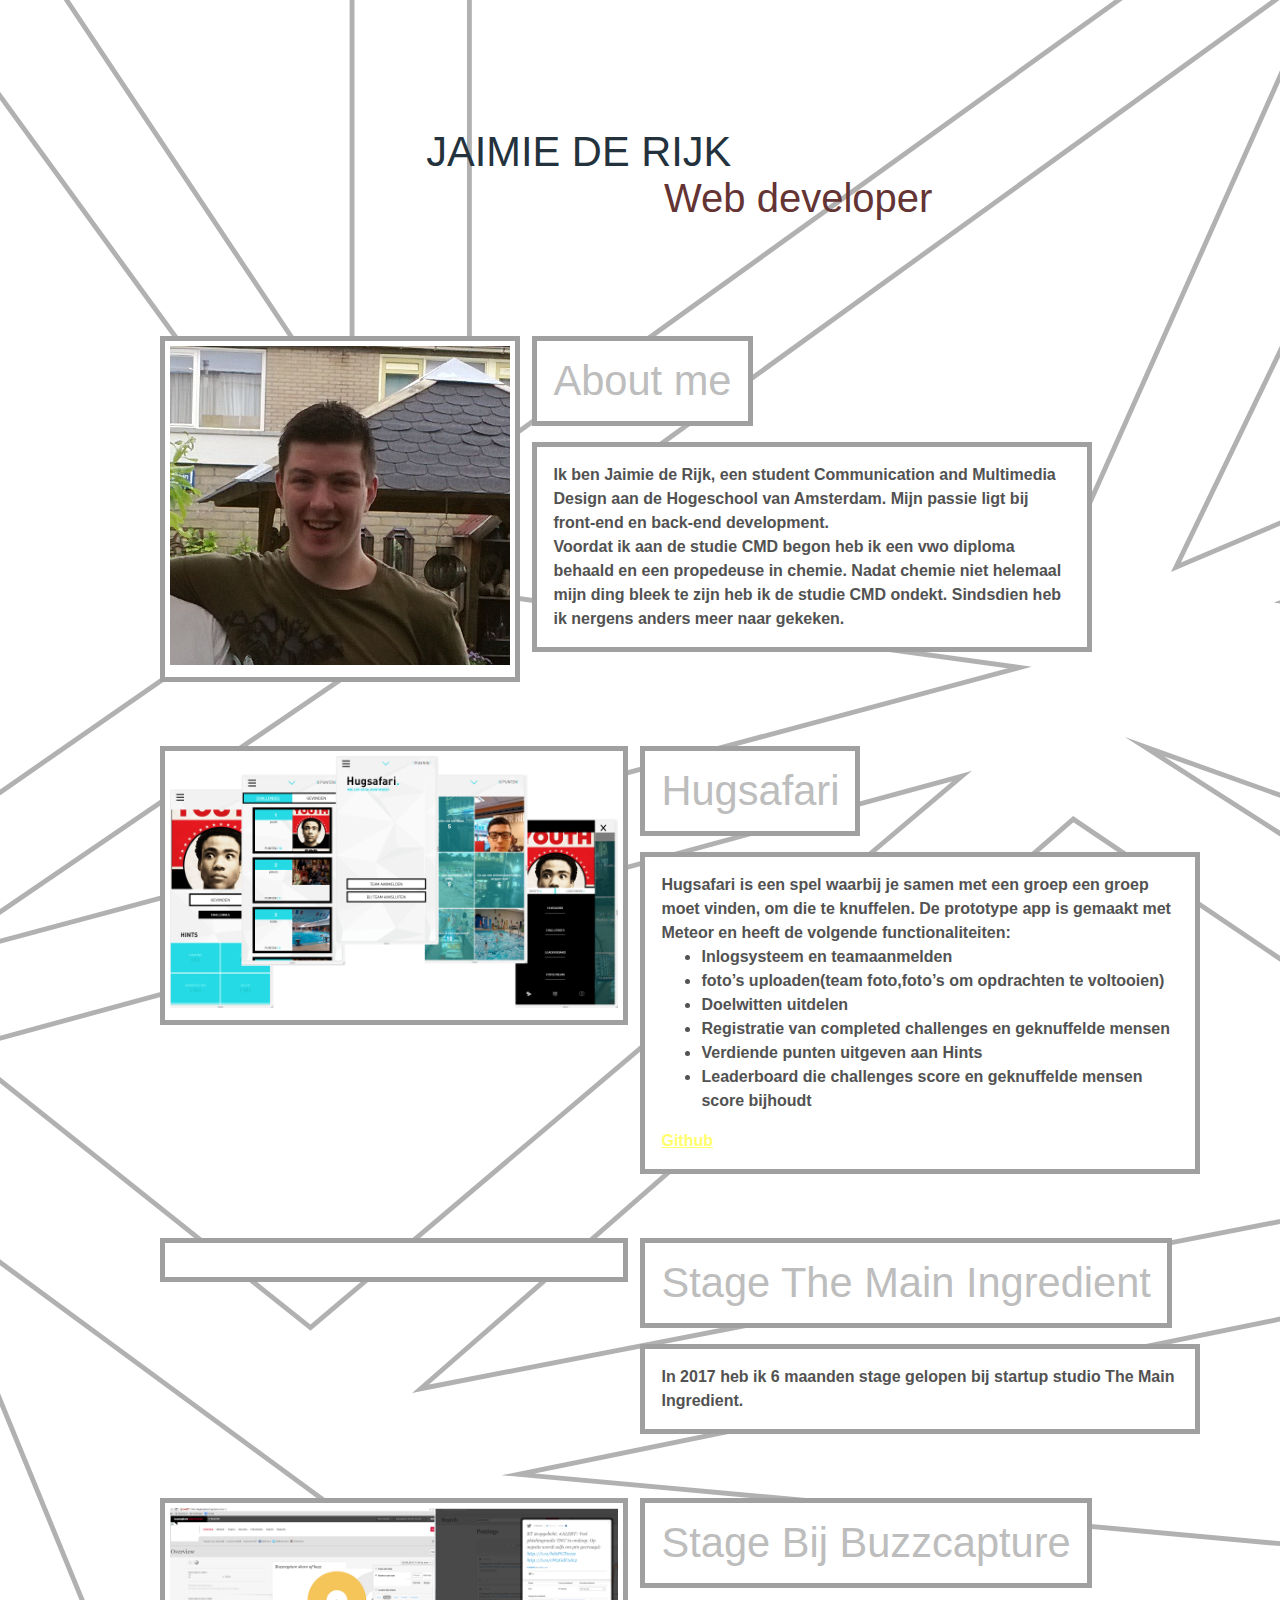
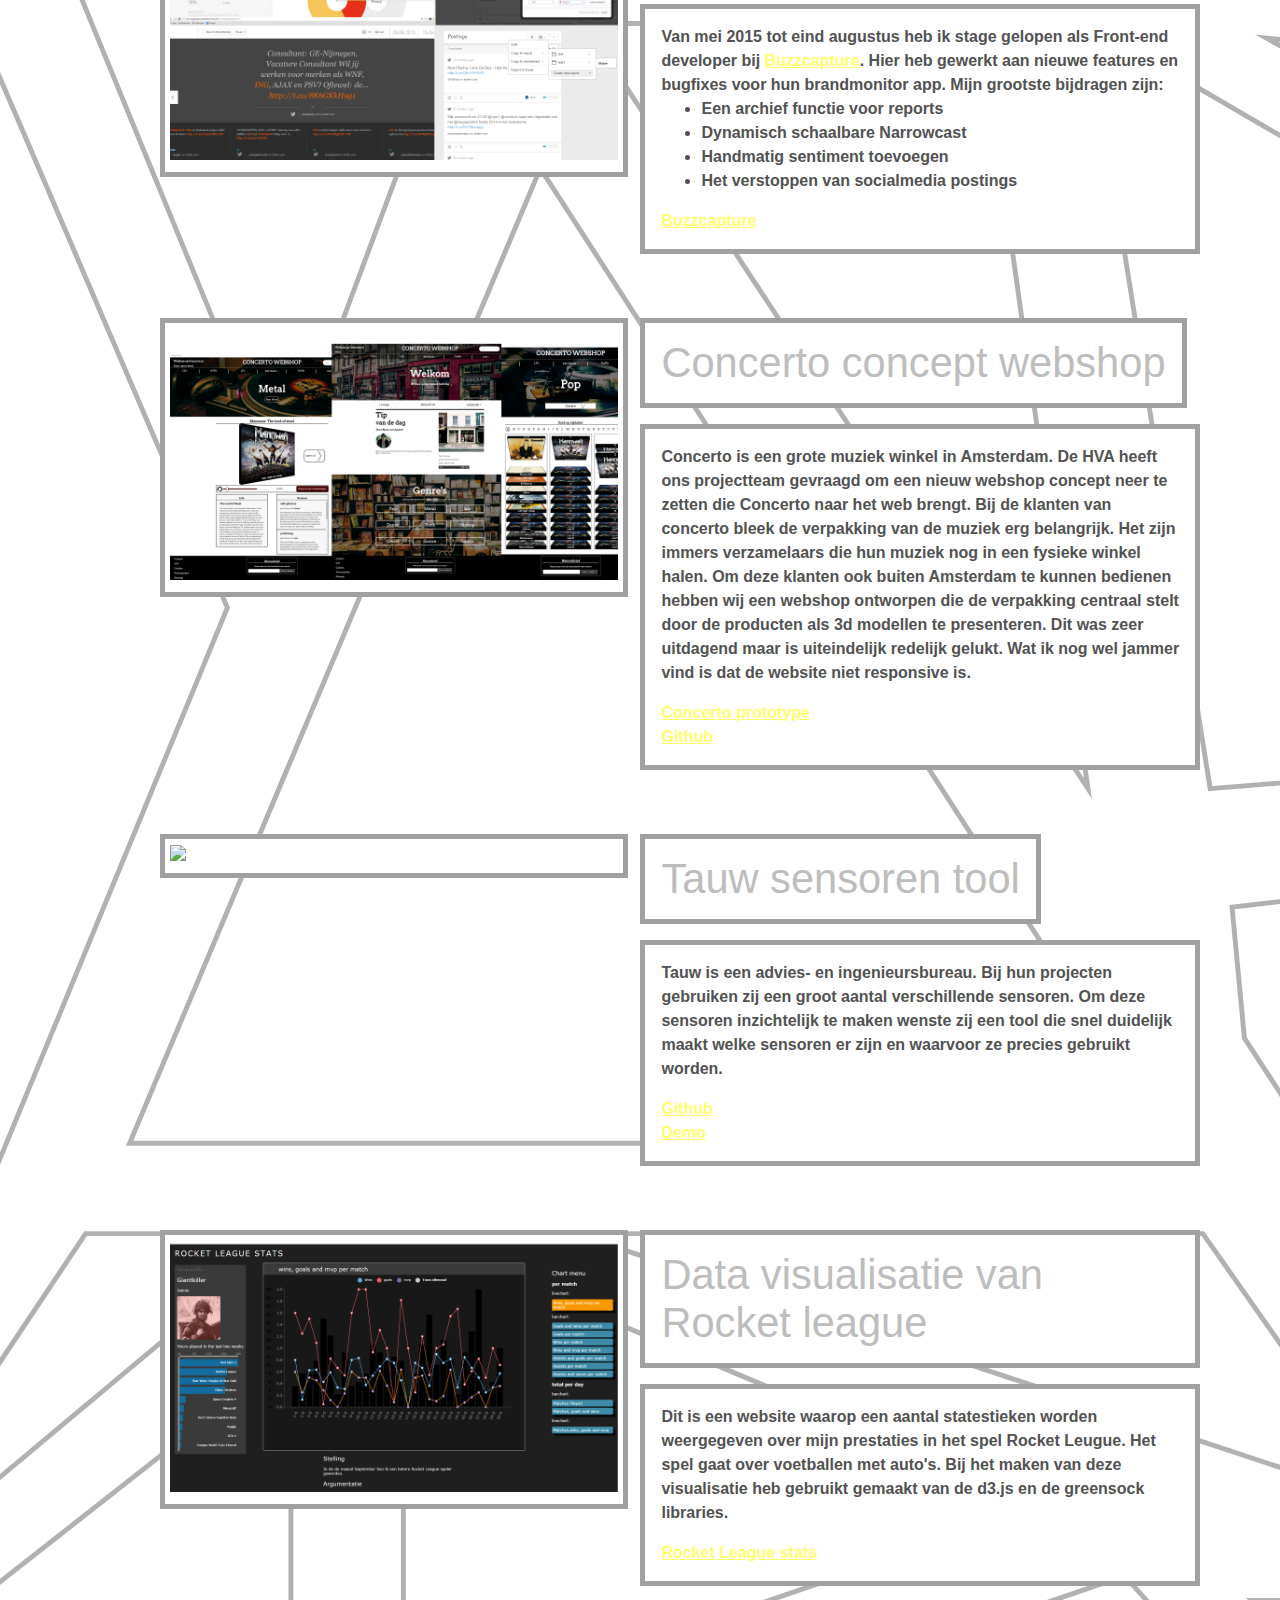
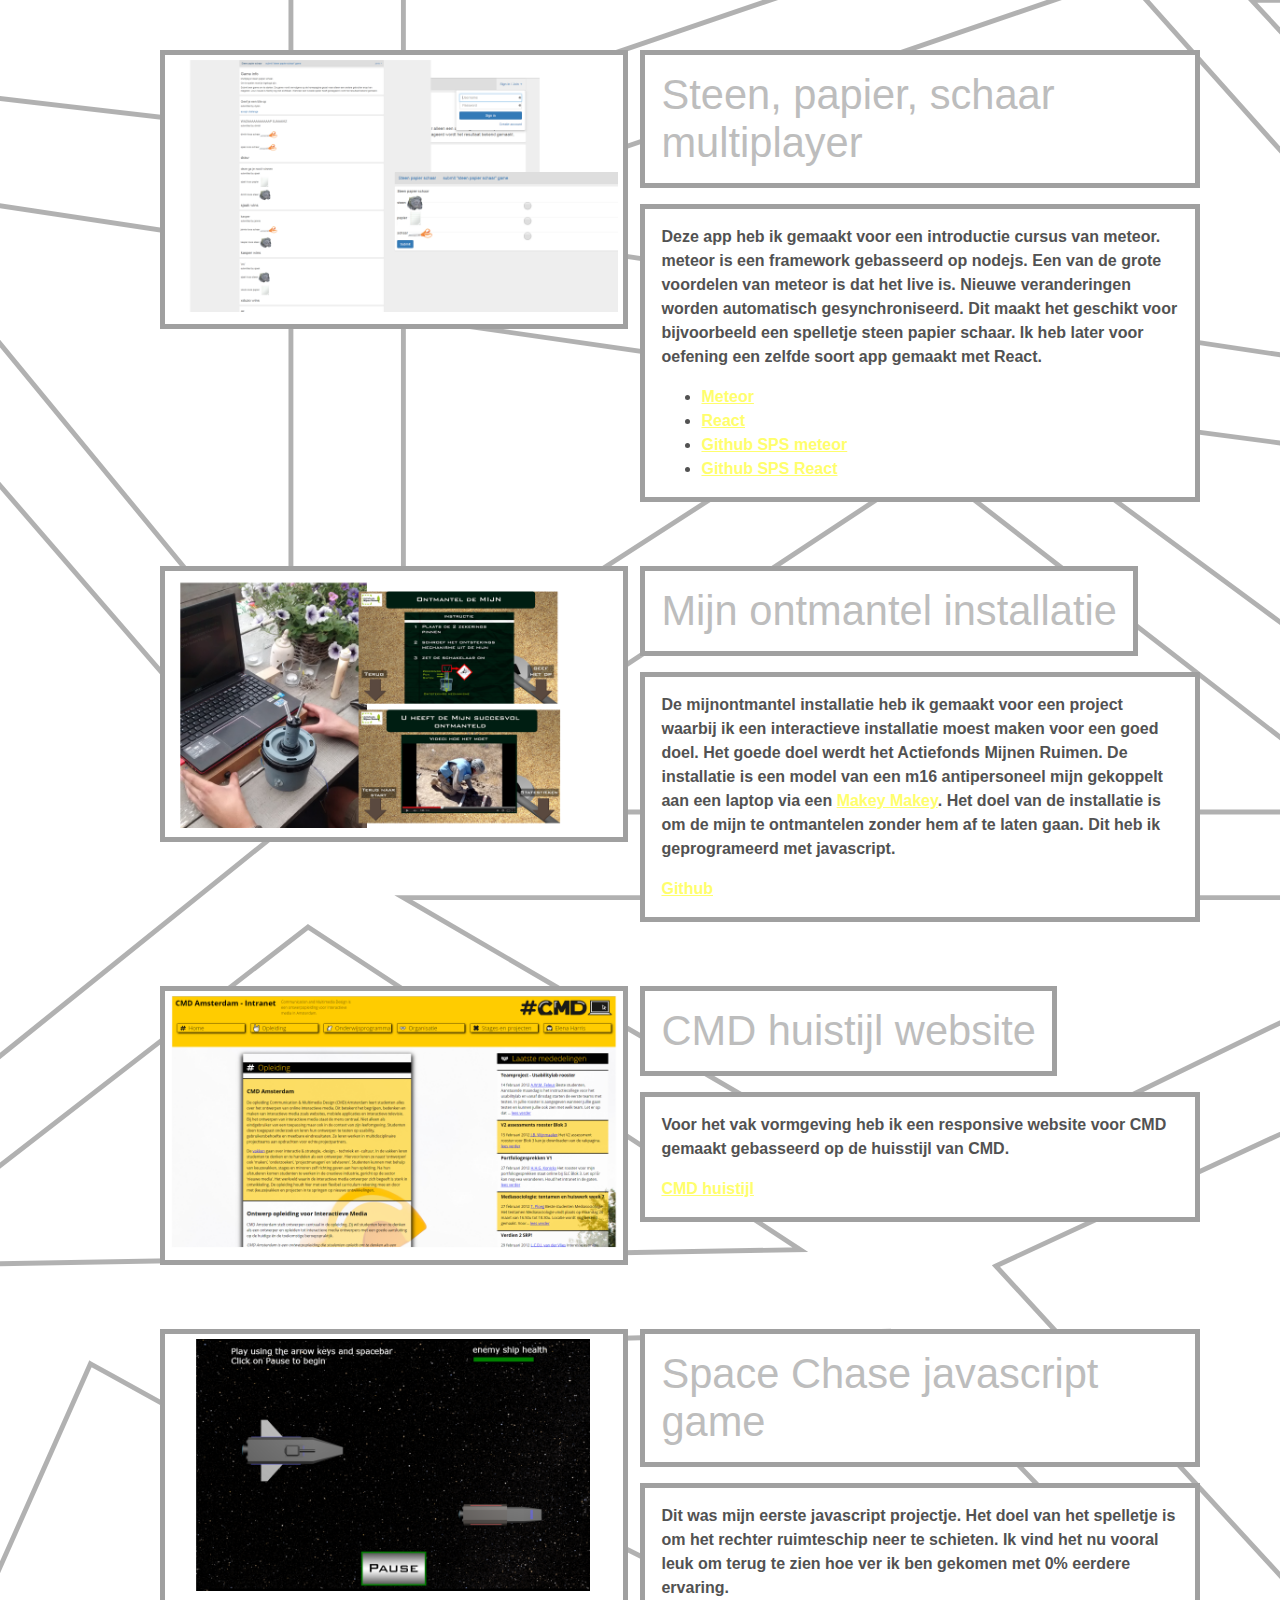
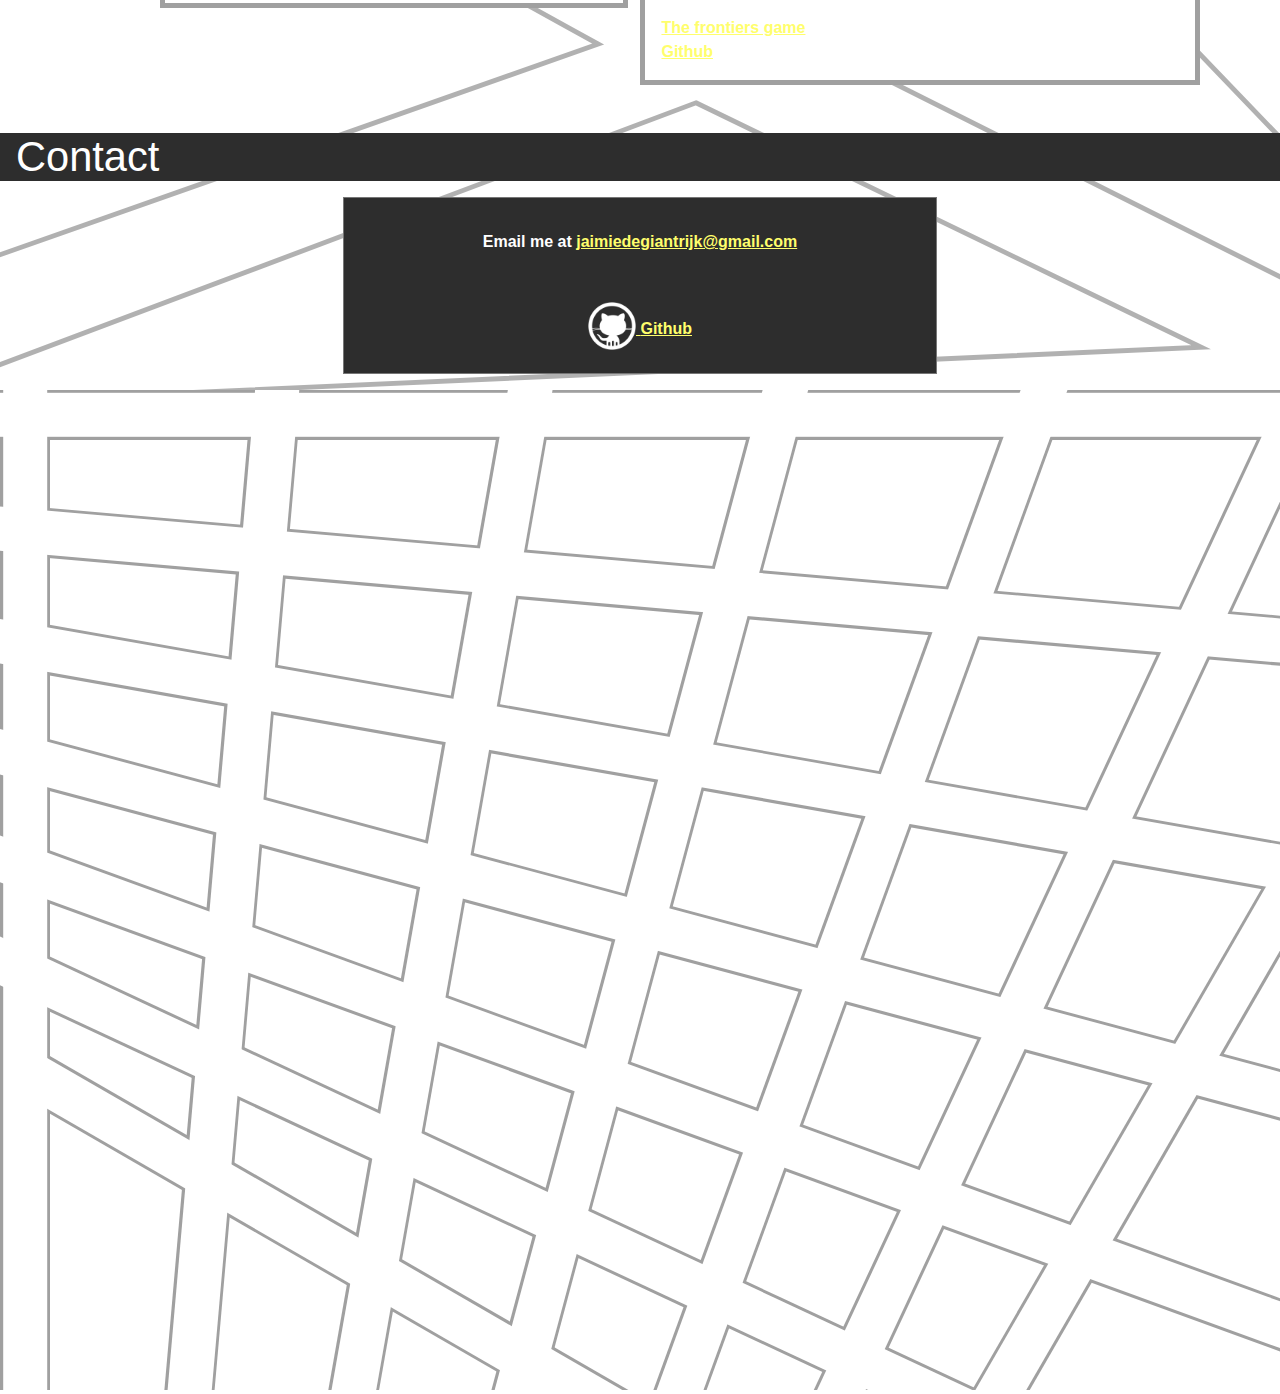
==== commit 463d5080: "svg background" ====
--- a/index.html
+++ b/index.html
@@ -350,9 +350,13 @@
                     <p><a href="https://github.com/jaimiederijk"><img class="logo" src="images/github-mark.png"> <span>Github</span></a></p>
                 </article>
             </footer>
-
+            <div id=test>
+
+            </div>
         </main>
+
+        <script type="text/javascript" src="javascript/lib/svg.min.js"></script>
+        <script src="javascript/lib/routie.min.js"></script>
         <script type="text/javascript" src="javascript/javascript.js"></script>
-        <script src="javascript/lib/routie.min.js"></script>
     </body>
 </html>
--- a/css/styleport.css
+++ b/css/styleport.css
@@ -55,6 +55,7 @@
 
 		left: 45%;
 		top: 40%;
+
 	}
 
 	header h1 {
@@ -89,7 +90,7 @@
 	* {
 		margin: 0;
 		font-family: "Helvetica Neue",Helvetica,Arial,sans-serif;
-
+		font-weight: 600;
 	}
 	a {
 		color: #fffe6c;
@@ -199,7 +200,7 @@
 		max-width: 35em;
 		/*margin: 1rem;*/
 		padding: 1rem;
-		color: white;
+		color: #525252;
 
 	}
 	#portfoliobody .projecttext h2 {
@@ -210,12 +211,14 @@
 	}
 	#portfoliobody > section {
 		/*clear: both;*/
+		/* background-color: white; */
 		padding-top: 1rem;
 		margin-bottom: 3rem;
+		margin-left: 10rem;
 	}
 	#portfoliobody .projecttext, #portfoliobody .imgholder, .textholder h2 {
-		background-color: rgb(35, 50, 60);
-		border: #a0a0a0 solid 1px;
+		background-color: rgb(255, 255, 255);
+		border: #a0a0a0 solid 5px;
 	}
 	.textholder h2 {
 		display: inline-block;
@@ -223,7 +226,7 @@
 
 	    max-width: 35em;
 	    margin-bottom: 1rem;
-	    color: #fefefe;
+	    color: #bdbdbd;
 	}
 	#content1 {
 		margin-left: 20%;
@@ -372,6 +375,13 @@
 		background-repeat: repeat;
 	}
 }
+
+#test {
+	height: 50rem;
+	width: 100%;
+	background-color: white;
+}
+
 @media (max-width: 800px) {
 	h2 {
 		font-size: 1.7em;
